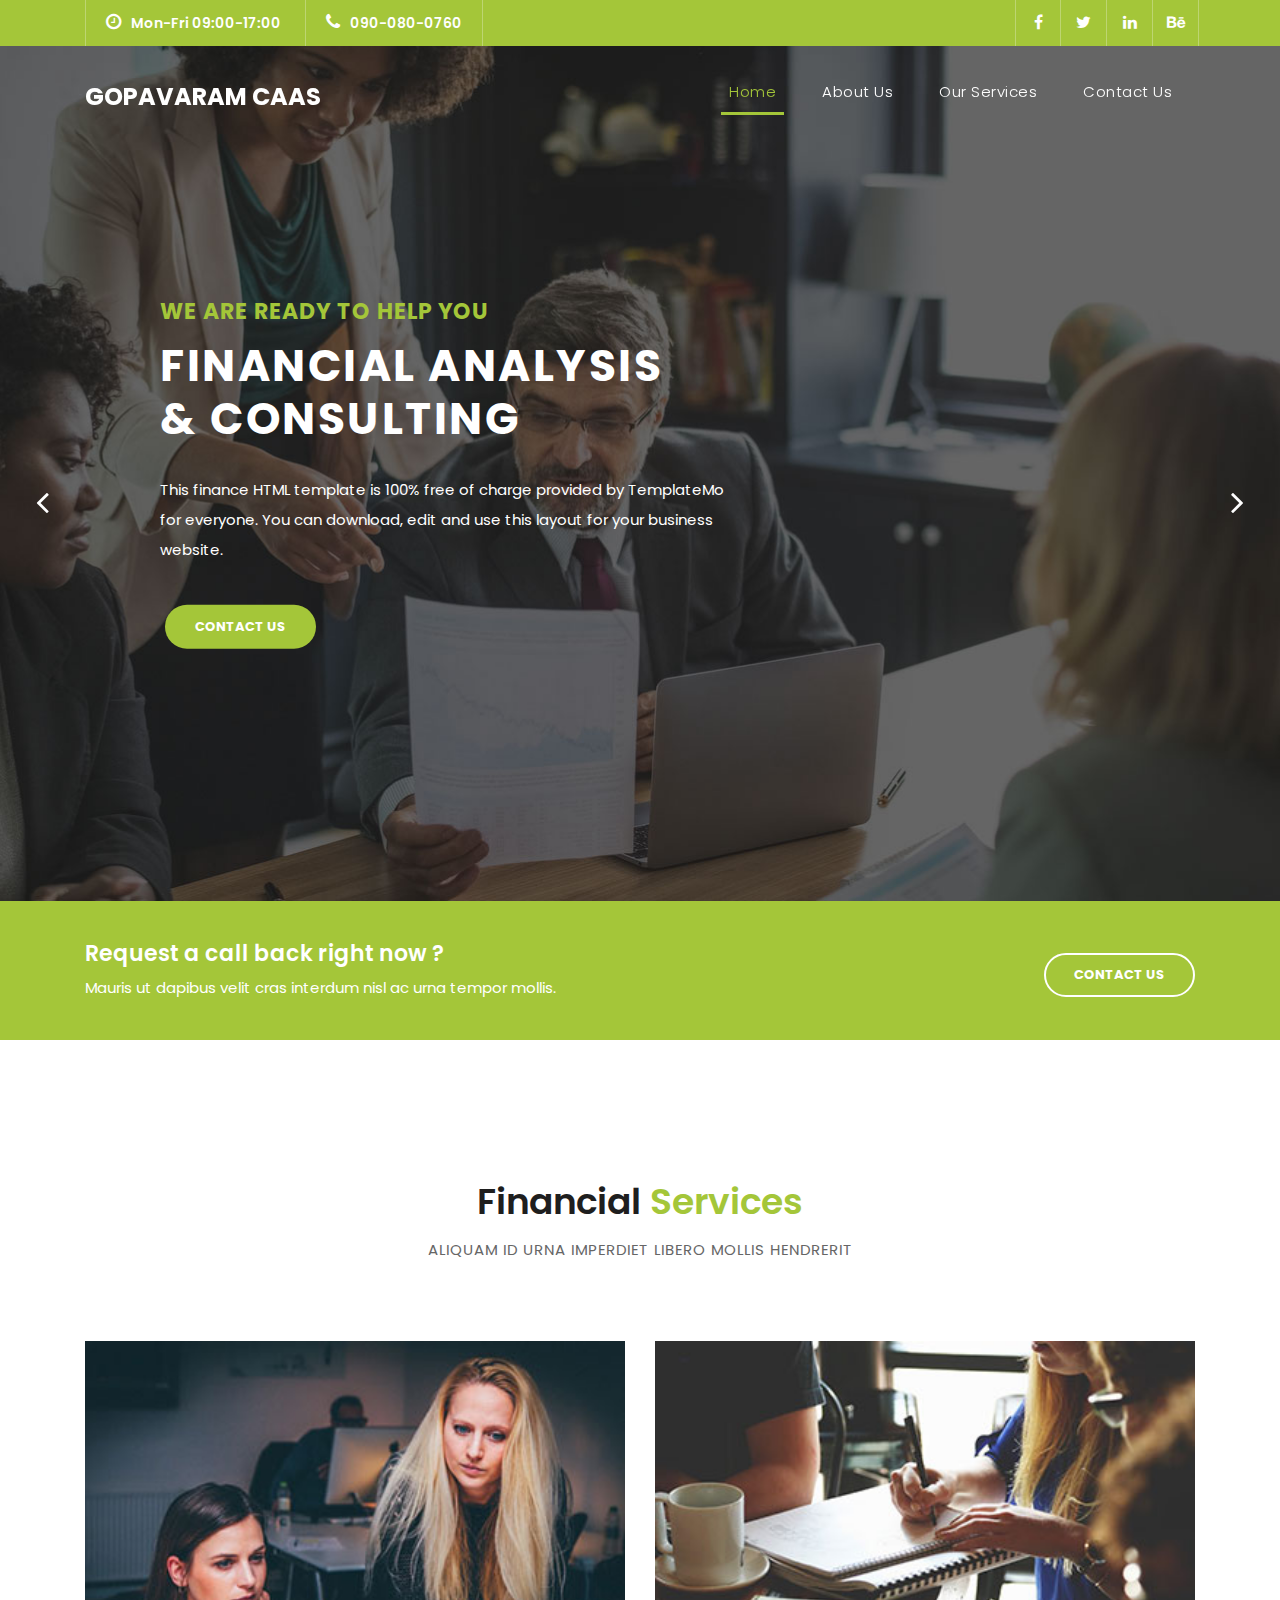
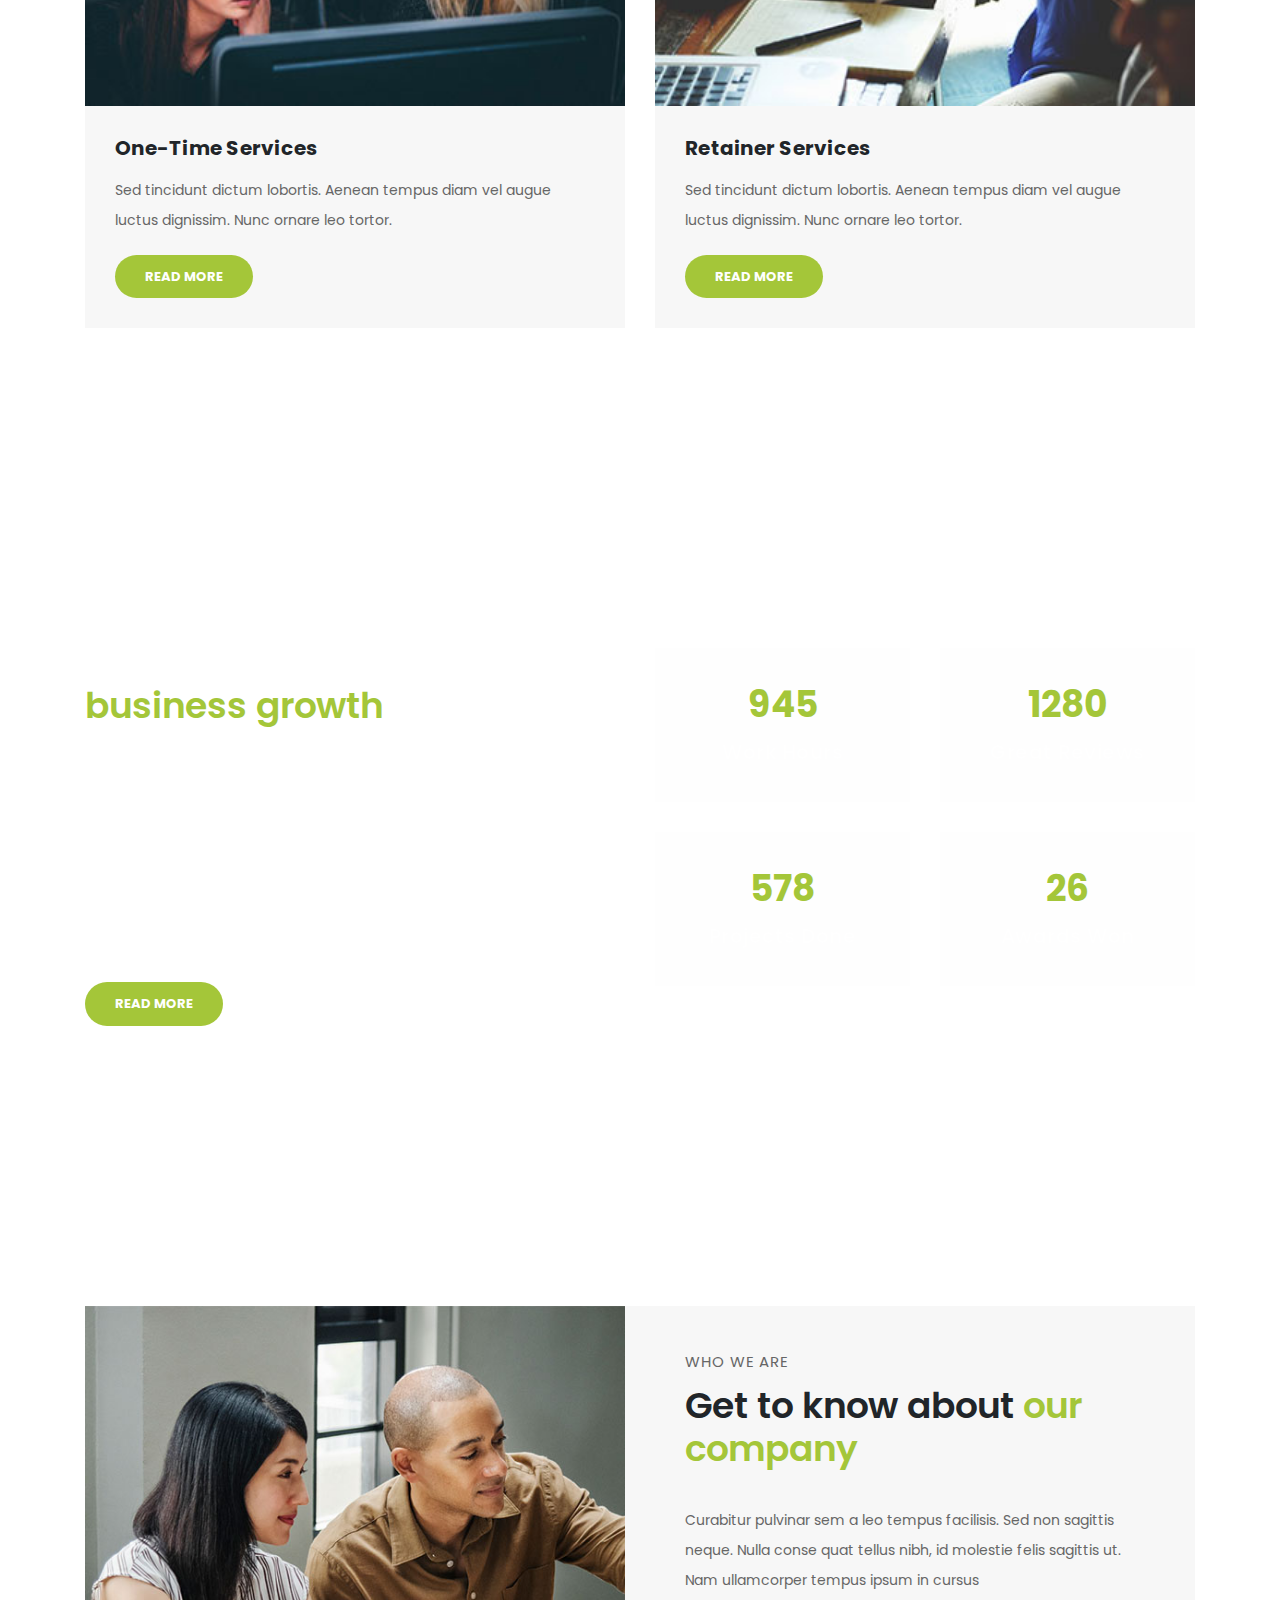
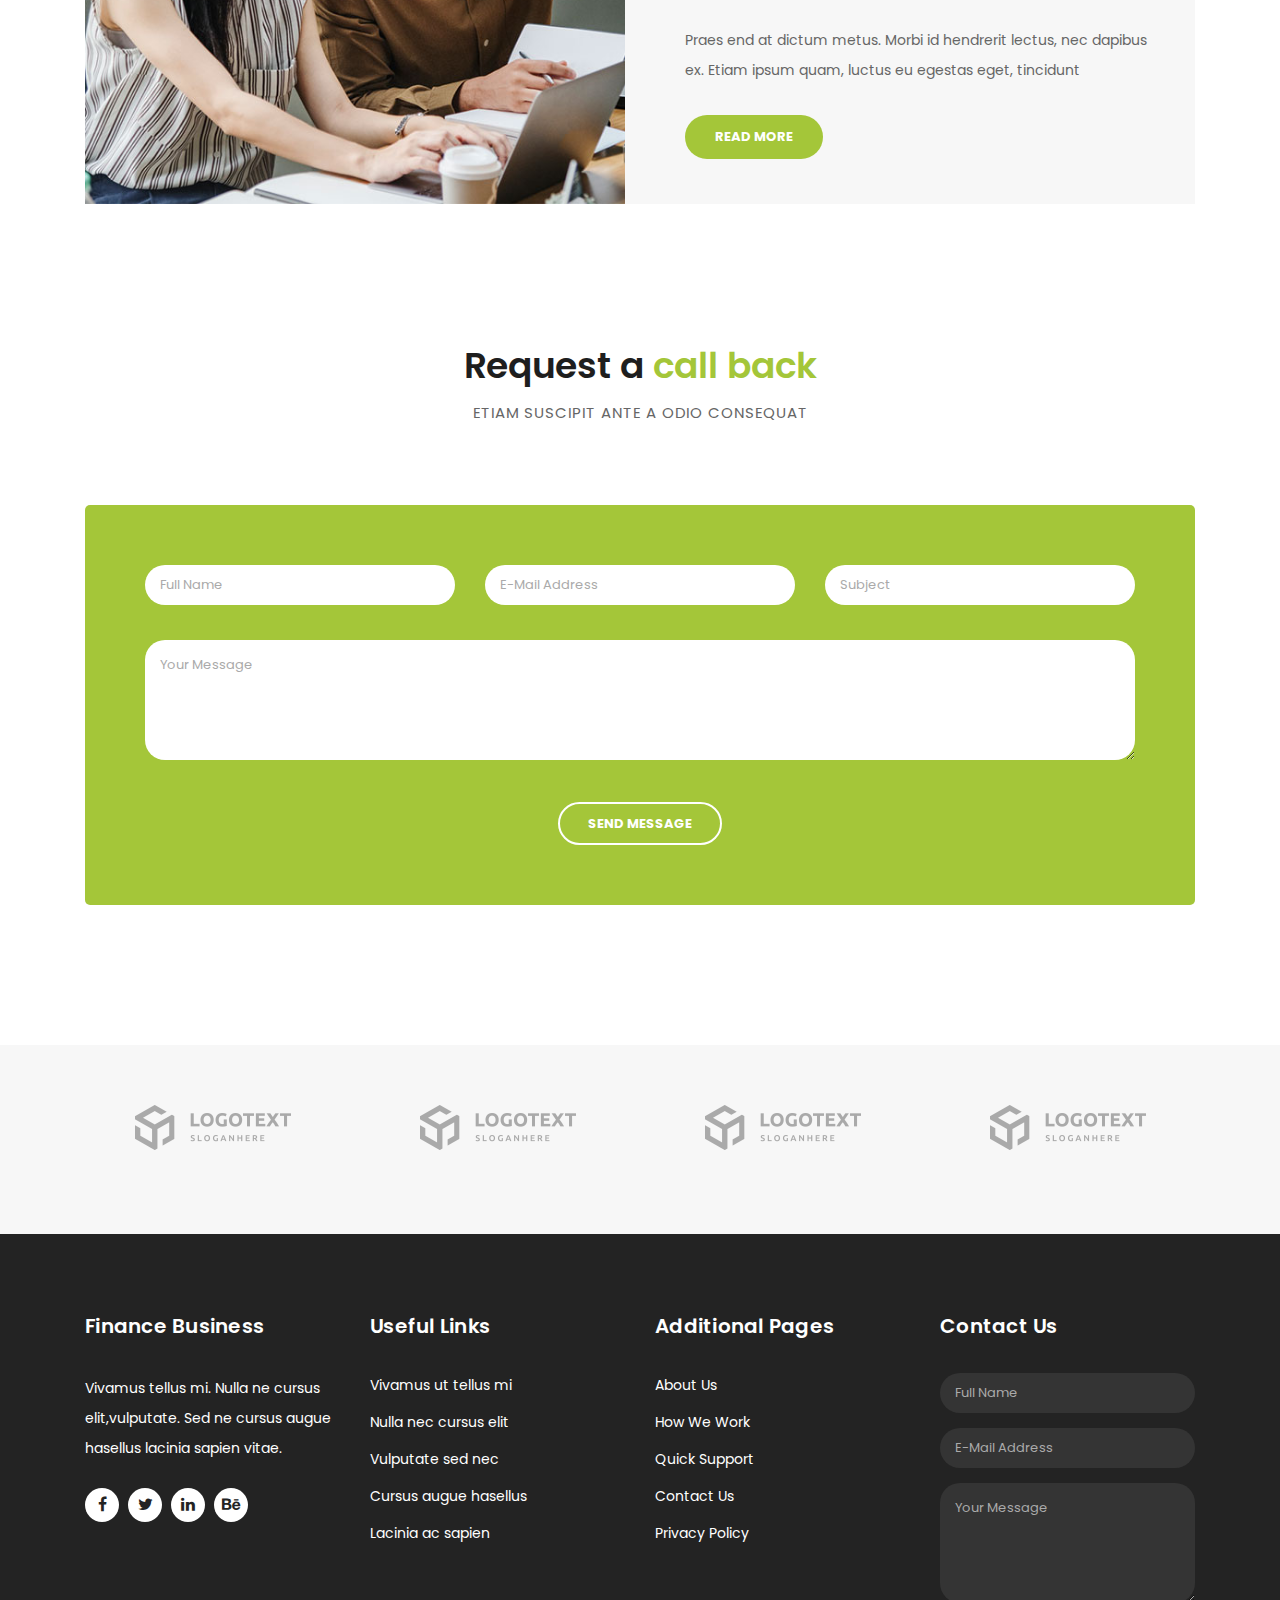
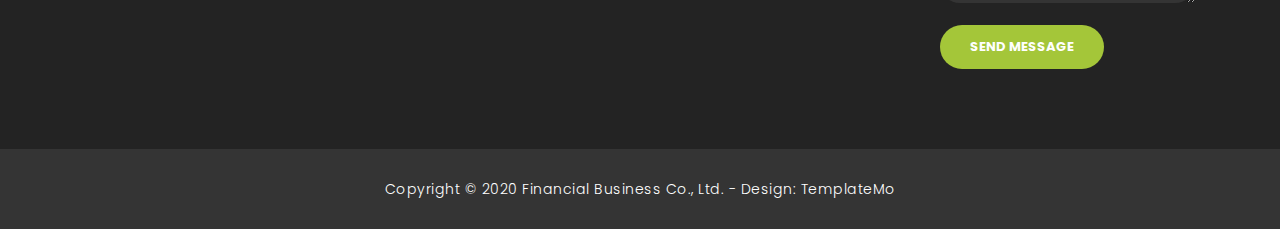
==== index.html @ c3dd3240 "Add files via upload" ====
<!DOCTYPE html>
<html lang="en">

  <head>

    <meta charset="utf-8">
    <meta name="viewport" content="width=device-width, initial-scale=1, shrink-to-fit=no">
    <meta name="description" content="">
    <meta name="author" content="TemplateMo">
    <link href="https://fonts.googleapis.com/css?family=Poppins:100,200,300,400,500,600,700,800,900&display=swap" rel="stylesheet">

    <title>Finance Business HTML5 Template</title>

    <!-- Bootstrap core CSS -->
    <link href="vendor/bootstrap/css/bootstrap.min.css" rel="stylesheet">

    <!-- Additional CSS Files -->
    <link rel="stylesheet" href="./assets/css/fontawesome.css">
    <link rel="stylesheet" href="./assets/css/templatemo-finance-business.css">
    <link rel="stylesheet" href="./assets/css/owl.css">
<!--

Finance Business TemplateMo

https://templatemo.com/tm-545-finance-business

-->
  </head>

  <body>

    <!-- ***** Preloader Start ***** -->
    <div id="preloader">
        <div class="jumper">
            <div></div>
            <div></div>
            <div></div>
        </div>
    </div>  
    <!-- ***** Preloader End ***** -->

    <!-- Header -->
    <div class="sub-header">
      <div class="container">
        <div class="row">
          <div class="col-md-8 col-xs-12">
            <ul class="left-info">
              <li><a href="#"><i class="fa fa-clock-o"></i>Mon-Fri 09:00-17:00</a></li>
              <li><a href="#"><i class="fa fa-phone"></i>090-080-0760</a></li>
            </ul>
          </div>
          <div class="col-md-4">
            <ul class="right-icons">
              <li><a href="#"><i class="fa fa-facebook"></i></a></li>
              <li><a href="#"><i class="fa fa-twitter"></i></a></li>
              <li><a href="#"><i class="fa fa-linkedin"></i></a></li>
              <li><a href="#"><i class="fa fa-behance"></i></a></li>
            </ul>
          </div>
        </div>
      </div>
    </div>

    <header class="">
      <nav class="navbar navbar-expand-lg">
        <div class="container">
          <a class="navbar-brand" href="index.html"><h2>GOPAVARAM CAAS</h2></a>
          <button class="navbar-toggler" type="button" data-toggle="collapse" data-target="#navbarResponsive" aria-controls="navbarResponsive" aria-expanded="false" aria-label="Toggle navigation">
            <span class="navbar-toggler-icon"></span>
          </button>
          <div class="collapse navbar-collapse" id="navbarResponsive">
            <ul class="navbar-nav ml-auto">
              <li class="nav-item active">
                <a class="nav-link" href="index.html">Home
                  <span class="sr-only">(current)</span>
                </a>
              </li>
              <li class="nav-item">
                <a class="nav-link" href="about.html">About Us</a>
              </li>
              <li class="nav-item">
                <a class="nav-link" href="services.html">Our Services</a>
              </li>
              <li class="nav-item">
                <a class="nav-link" href="contact.html">Contact Us</a>
              </li>
            </ul>
          </div>
        </div>
      </nav>
    </header>

    <!-- Page Content -->
    <!-- Banner Starts Here -->
    <div class="main-banner header-text" id="top">
        <div class="Modern-Slider">
          <!-- Item -->
          <div class="item item-1">
            <div class="img-fill">
                <div class="text-content">
                  <h6>we are ready to help you</h6>
                  <h4>Financial Analysis<br>&amp; Consulting</h4>
                  <p>This finance HTML template is 100% free of charge provided by TemplateMo for everyone. You can download, edit and use this layout for your business website.</p>
                  <a href="contact.html" class="filled-button">contact us</a>
                </div>
            </div>
          </div>
          <!-- // Item -->
          <!-- Item -->
          <div class="item item-2">
            <div class="img-fill">
                <div class="text-content">
                  <h6>we are here to support you</h6>
                  <h4>Accounting<br>&amp; Management</h4>
                  <p>You are allowed to use this template for your company websites. You are NOT allowed to re-distribute this template ZIP file on any template download website. Please contact TemplateMo for more detail.</p>
                  <a href="services.html" class="filled-button">our services</a>
                </div>
            </div>
          </div>
          <!-- // Item -->
          <!-- Item -->
          <div class="item item-3">
            <div class="img-fill">
                <div class="text-content">
                  <h6>we have a solid background</h6>
                  <h4>Market Analysis<br>&amp; Statistics</h4>
                  <p>Vivamus ut tellus mi. Nulla nec cursus elit, id vulputate mi. Sed nec cursus augue. Phasellus lacinia ac sapien vitae dapibus. Mauris ut dapibus velit cras interdum nisl ac urna tempor mollis.</p>
                  <a href="about.html" class="filled-button">learn more</a>
                </div>
            </div>
          </div>
          <!-- // Item -->
        </div>
    </div>
    <!-- Banner Ends Here -->

    <div class="request-form">
      <div class="container">
        <div class="row">
          <div class="col-md-8">
            <h4>Request a call back right now ?</h4>
            <span>Mauris ut dapibus velit cras interdum nisl ac urna tempor mollis.</span>
          </div>
          <div class="col-md-4">
            <a href="contact.html" class="border-button">Contact Us</a>
          </div>
        </div>
      </div>
    </div>

    <div class="services">
      <div class="container">
        <div class="row">
          <div class="col-md-12">
            <div class="section-heading">
              <h2>Financial <em>Services</em></h2>
              <span>Aliquam id urna imperdiet libero mollis hendrerit</span>
            </div>
          </div>
          <div class="col-md-6">
            <div class="service-item">
              <img src="./assets/images/service_01.jpg" alt="">
              <div class="down-content">
                <h4>One-Time 
                  Services
                  </h4>
                <p>Sed tincidunt dictum lobortis. Aenean tempus diam vel augue luctus dignissim. Nunc ornare leo tortor.</p>
                <a href="" class="filled-button">Read More</a>
              </div>
            </div>
          </div>
          <div class="col-md-6">
            <div class="service-item">
              <img src="./assets/images/service_02.jpg" alt="">
              <div class="down-content">
                <h4>Retainer Services</h4>
                <p>Sed tincidunt dictum lobortis. Aenean tempus diam vel augue luctus dignissim. Nunc ornare leo tortor.</p>
                <a href="" class="filled-button">Read More</a>
              </div>
            </div>
          </div>
          <!-- <div class="col-md-4">
            <div class="service-item">
              <img src="assets/images/service_03.jpg" alt="">
              <div class="down-content">
                <h4>Historical Data</h4>
                <p>Sed tincidunt dictum lobortis. Aenean tempus diam vel augue luctus dignissim. Nunc ornare leo tortor.</p>
                <a href="" class="filled-button">Read More</a>
              </div>
            </div>
          </div> -->
        </div>
      </div>
    </div>

    <div class="fun-facts">
      <div class="container">
        <div class="row">
          <div class="col-md-6">
            <div class="left-content">
              <span>Lorem ipsum dolor sit amet</span>
              <h2>Our solutions for your <em>business growth</em></h2>
              <p>Pellentesque ultrices at turpis in vestibulum. Aenean pretium elit nec congue elementum. Nulla luctus laoreet porta. Maecenas at nisi tempus, porta metus vitae, faucibus augue. 
              <br><br>Fusce et venenatis ex. Quisque varius, velit quis dictum sagittis, odio velit molestie nunc, ut posuere ante tortor ut neque.</p>
              <a href="" class="filled-button">Read More</a>
            </div>
          </div>
          <div class="col-md-6 align-self-center">
            <div class="row">
              <div class="col-md-6">
                <div class="count-area-content">
                  <div class="count-digit">945</div>
                  <div class="count-title">Work Hours</div>
                </div>
              </div>
              <div class="col-md-6">
                <div class="count-area-content">
                  <div class="count-digit">1280</div>
                  <div class="count-title">Great Reviews</div>
                </div>
              </div>
              <div class="col-md-6">
                <div class="count-area-content">
                  <div class="count-digit">578</div>
                  <div class="count-title">Projects Done</div>
                </div>
              </div>
              <div class="col-md-6">
                <div class="count-area-content">
                  <div class="count-digit">26</div>
                  <div class="count-title">Awards Won</div>
                </div>
              </div>
            </div>
          </div>
        </div>
      </div>
    </div>

    <div class="more-info">
      <div class="container">
        <div class="row">
          <div class="col-md-12">
            <div class="more-info-content">
              <div class="row">
                <div class="col-md-6">
                  <div class="left-image">
                    <img src="./assets/images/more-info.jpg" alt="">
                  </div>
                </div>
                <div class="col-md-6 align-self-center">
                  <div class="right-content">
                    <span>Who we are</span>
                    <h2>Get to know about <em>our company</em></h2>
                    <p>Curabitur pulvinar sem a leo tempus facilisis. Sed non sagittis neque. Nulla conse quat tellus nibh, id molestie felis sagittis ut. Nam ullamcorper tempus ipsum in cursus<br><br>Praes end at dictum metus. Morbi id hendrerit lectus, nec dapibus ex. Etiam ipsum quam, luctus eu egestas eget, tincidunt</p>
                    <a href="#" class="filled-button">Read More</a>
                  </div>
                </div>
              </div>
            </div>
          </div>
        </div>
      </div>
    </div>

    <!-- <div class="testimonials">
      <div class="container">
        <div class="row">
          <div class="col-md-12">
            <div class="section-heading">
              <h2>What they say <em>about us</em></h2>
              <span>testimonials from our greatest clients</span>
            </div>
          </div>
          <div class="col-md-12">
            <div class="owl-testimonials owl-carousel">
              
              <div class="testimonial-item">
                <div class="inner-content">
                  <h4>George Walker</h4>
                  <span>Chief Financial Analyst</span>
                  <p>"Nulla ullamcorper, ipsum vel condimentum congue, mi odio vehicula tellus, sit amet malesuada justo sem sit amet quam. Pellentesque in sagittis lacus."</p>
                </div>
                <img src="http://placehold.it/60x60" alt="">
              </div>
              
              <div class="testimonial-item">
                <div class="inner-content">
                  <h4>John Smith</h4>
                  <span>Market Specialist</span>
                  <p>"In eget leo ante. Sed nibh leo, laoreet accumsan euismod quis, scelerisque a nunc. Mauris accumsan, arcu id ornare malesuada, est nulla luctus nisi."</p>
                </div>
                <img src="http://placehold.it/60x60" alt="">
              </div>
              
              <div class="testimonial-item">
                <div class="inner-content">
                  <h4>David Wood</h4>
                  <span>Chief Accountant</span>
                  <p>"Ut ultricies maximus turpis, in sollicitudin ligula posuere vel. Donec finibus maximus neque, vitae egestas quam imperdiet nec. Proin nec mauris eu tortor consectetur tristique."</p>
                </div>
                <img src="http://placehold.it/60x60" alt="">
              </div>
              
              <div class="testimonial-item">
                <div class="inner-content">
                  <h4>Andrew Boom</h4>
                  <span>Marketing Head</span>
                  <p>"Curabitur sollicitudin, tortor at suscipit volutpat, nisi arcu aliquet dui, vitae semper sem turpis quis libero. Quisque vulputate lacinia nisl ac lobortis."</p>
                </div>
                <img src="http://placehold.it/60x60" alt="">
              </div>
              
            </div>
          </div>
        </div>
      </div>
    </div> -->

    <div class="callback-form">
      <div class="container">
        <div class="row">
          <div class="col-md-12">
            <div class="section-heading">
              <h2>Request a <em>call back</em></h2>
              <span>Etiam suscipit ante a odio consequat</span>
            </div>
          </div>
          <div class="col-md-12">
            <div class="contact-form">
              <form id="contact" action="" method="post">
                <div class="row">
                  <div class="col-lg-4 col-md-12 col-sm-12">
                    <fieldset>
                      <input name="name" type="text" class="form-control" id="name" placeholder="Full Name" required="">
                    </fieldset>
                  </div>
                  <div class="col-lg-4 col-md-12 col-sm-12">
                    <fieldset>
                      <input name="email" type="text" class="form-control" id="email" pattern="[^ @]*@[^ @]*" placeholder="E-Mail Address" required="">
                    </fieldset>
                  </div>
                  <div class="col-lg-4 col-md-12 col-sm-12">
                    <fieldset>
                      <input name="subject" type="text" class="form-control" id="subject" placeholder="Subject" required="">
                    </fieldset>
                  </div>
                  <div class="col-lg-12">
                    <fieldset>
                      <textarea name="message" rows="6" class="form-control" id="message" placeholder="Your Message" required=""></textarea>
                    </fieldset>
                  </div>
                  <div class="col-lg-12">
                    <fieldset>
                      <button type="submit" id="form-submit" class="border-button">Send Message</button>
                    </fieldset>
                  </div>
                </div>
              </form>
            </div>
          </div>
        </div>
      </div>
    </div>

    <div class="partners">
      <div class="container">
        <div class="row">
          <div class="col-md-12">
            <div class="owl-partners owl-carousel">
            
              <div class="partner-item">
                <img src="./assets/images/client-01.png" title="1" alt="1">
              </div>
              
              <div class="partner-item">
                <img src="./assets/images/client-01.png" title="2" alt="2">
              </div>
              
              <div class="partner-item">
                <img src="./assets/images/client-01.png" title="3" alt="3">
              </div>
              
              <div class="partner-item">
                <img src="./assets/images/client-01.png" title="4" alt="4">
              </div>
              
              <div class="partner-item">
                <img src="./assets/images/client-01.png" title="5" alt="5">
              </div>
              
            </div>
          </div>
        </div>
      </div>
    </div>


    <!-- Footer Starts Here -->
    <footer>
      <div class="container">
        <div class="row">
          <div class="col-md-3 footer-item">
            <h4>Finance Business</h4>
            <p>Vivamus tellus mi. Nulla ne cursus elit,vulputate. Sed ne cursus augue hasellus lacinia sapien vitae.</p>
            <ul class="social-icons">
              <li><a rel="nofollow" href="https://fb.com/templatemo" target="_blank"><i class="fa fa-facebook"></i></a></li>
              <li><a href="#"><i class="fa fa-twitter"></i></a></li>
              <li><a href="#"><i class="fa fa-linkedin"></i></a></li>
              <li><a href="#"><i class="fa fa-behance"></i></a></li>
            </ul>
          </div>
          <div class="col-md-3 footer-item">
            <h4>Useful Links</h4>
            <ul class="menu-list">
              <li><a href="#">Vivamus ut tellus mi</a></li>
              <li><a href="#">Nulla nec cursus elit</a></li>
              <li><a href="#">Vulputate sed nec</a></li>
              <li><a href="#">Cursus augue hasellus</a></li>
              <li><a href="#">Lacinia ac sapien</a></li>
            </ul>
          </div>
          <div class="col-md-3 footer-item">
            <h4>Additional Pages</h4>
            <ul class="menu-list">
              <li><a href="#">About Us</a></li>
              <li><a href="#">How We Work</a></li>
              <li><a href="#">Quick Support</a></li>
              <li><a href="#">Contact Us</a></li>
              <li><a href="#">Privacy Policy</a></li>
            </ul>
          </div>
          <div class="col-md-3 footer-item last-item">
            <h4>Contact Us</h4>
            <div class="contact-form">
              <form id="contact footer-contact" action="" method="post">
                <div class="row">
                  <div class="col-lg-12 col-md-12 col-sm-12">
                    <fieldset>
                      <input name="name" type="text" class="form-control" id="name" placeholder="Full Name" required="">
                    </fieldset>
                  </div>
                  <div class="col-lg-12 col-md-12 col-sm-12">
                    <fieldset>
                      <input name="email" type="text" class="form-control" id="email" pattern="[^ @]*@[^ @]*" placeholder="E-Mail Address" required="">
                    </fieldset>
                  </div>
                  <div class="col-lg-12">
                    <fieldset>
                      <textarea name="message" rows="6" class="form-control" id="message" placeholder="Your Message" required=""></textarea>
                    </fieldset>
                  </div>
                  <div class="col-lg-12">
                    <fieldset>
                      <button type="submit" id="form-submit" class="filled-button">Send Message</button>
                    </fieldset>
                  </div>
                </div>
              </form>
            </div>
          </div>
        </div>
      </div>
    </footer>
    
    <div class="sub-footer">
      <div class="container">
        <div class="row">
          <div class="col-md-12">
            <p>Copyright &copy; 2020 Financial Business Co., Ltd.
            
            - Design: <a rel="nofollow noopener" href="https://templatemo.com" target="_blank">TemplateMo</a></p>
          </div>
        </div>
      </div>
    </div>

    <!-- Bootstrap core JavaScript -->
    <script src="./vendor/jquery/jquery.min.js"></script>
    <script src="./vendor/bootstrap/js/bootstrap.bundle.min.js"></script>

    <!-- Additional Scripts -->
    <script src="./assets/js/custom.js"></script>
    <script src="./assets/js/owl.js"></script>
    <script src="./assets/js/slick.js"></script>
    <script src="./assets/js/accordions.js"></script>

    <script language = "text/Javascript"> 
      cleared[0] = cleared[1] = cleared[2] = 0; //set a cleared flag for each field
      function clearField(t){                   //declaring the array outside of the
      if(! cleared[t.id]){                      // function makes it static and global
          cleared[t.id] = 1;  // you could use true and false, but that's more typing
          t.value='';         // with more chance of typos
          t.style.color='#fff';
          }
      }
    </script>

  </body>
</html>
---- assets/css/templatemo-finance-business.css ----
/* 

TemplateMo - Finance Business

https://templatemo.com/tm-545-finance-business

*/

body {
  font-family: 'Poppins', sans-serif;
  overflow-x: hidden;
  text-rendering: optimizeLegibility;
  -webkit-font-smoothing: antialiased;
  -moz-osx-font-smoothing: grayscale;
}
p {
	margin-bottom: 0px;
	font-size: 14px;
	color: #666666;
	line-height: 30px;
}
a {
	text-decoration: none!important;
}
ul {
	padding: 0;
	margin: 0;
	list-style: none;
}

h1,h2,h3,h4,h5,h6 {
	margin: 0px;
}

a.filled-button {
	background-color: #a4c639;
	color: #fff;
	font-size: 13px;
	text-transform: uppercase;
	font-weight: 700;
	padding: 12px 30px;
	border-radius: 30px;
	display: inline-block;
	transition: all 0.3s;
}

a.filled-button:hover {
	background-color: #fff;
	color: #a4c639;
}

a.border-button {
	background-color: transparent;
	color: #fff;
	border: 2px solid #fff;
	font-size: 13px;
	text-transform: uppercase;
	font-weight: 700;
	padding: 10px 28px;
	border-radius: 30px;
	display: inline-block;
	transition: all 0.3s;
}

a.border-button:hover {
	background-color: #fff;
	color: #a4c639;
}

.section-heading {
	text-align: center;
	margin-bottom: 80px;
}

.section-heading h2 {
	font-size: 36px;
	font-weight: 600;
	color: #1e1e1e;
}

.section-heading em {
	font-style: normal;
	color: #a4c639;
}

.section-heading span {
	display: block;
	margin-top: 15px;
	text-transform: uppercase;
	font-size: 15px;
	color: #666;
	letter-spacing: 1px;
}

#preloader {
  overflow: hidden;
  background: #a4c639;
  left: 0;
  right: 0;
  top: 0;
  bottom: 0;
  position: fixed;
  z-index: 9999999;
  color: #fff;
}

#preloader .jumper {
  left: 0;
  top: 0;
  right: 0;
  bottom: 0;
  display: block;
  position: absolute;
  margin: auto;
  width: 50px;
  height: 50px;
}

#preloader .jumper > div {
  background-color: #fff;
  width: 10px;
  height: 10px;
  border-radius: 100%;
  -webkit-animation-fill-mode: both;
  animation-fill-mode: both;
  position: absolute;
  opacity: 0;
  width: 50px;
  height: 50px;
  -webkit-animation: jumper 1s 0s linear infinite;
  animation: jumper 1s 0s linear infinite;
}

#preloader .jumper > div:nth-child(2) {
  -webkit-animation-delay: 0.33333s;
  animation-delay: 0.33333s;
}

#preloader .jumper > div:nth-child(3) {
  -webkit-animation-delay: 0.66666s;
  animation-delay: 0.66666s;
}

@-webkit-keyframes jumper {
  0% {
    opacity: 0;
    -webkit-transform: scale(0);
    transform: scale(0);
  }
  5% {
    opacity: 1;
  }
  100% {
    -webkit-transform: scale(1);
    transform: scale(1);
    opacity: 0;
  }
}

@keyframes jumper {
  0% {
    opacity: 0;
    -webkit-transform: scale(0);
    transform: scale(0);
  }
  5% {
    opacity: 1;
  }
  100% {
    opacity: 0;
  }
}

/* Sub Header Style */

.sub-header {
	background-color: #a4c639;
	height: 46px;
	line-height: 46px;
}

.sub-header ul li {
	display: inline-block;
}

.sub-header ul.left-info li {
	border-left: 1px solid rgba(250,250,250,0.3);
	padding: 0px 20px;
}

.sub-header ul.left-info li:last-child {
	border-right: 1px solid rgba(250,250,250,0.3);
}

.sub-header ul.left-info li i {
	margin-right: 10px;
	font-size: 18px;
}

.sub-header ul.left-info li a {
	color: #fff;
	font-size: 14px;
	font-weight: 600;
}

.sub-header ul.right-icons {
	float: right;
}

.sub-header ul.right-icons li {
	margin-right: -4px;
	width: 46px;
	display: inline-block;
	text-align: center;
	border-right: 1px solid rgba(250,250,250,0.3);
}

.sub-header ul.right-icons li:first-child {
	border-left: 1px solid rgba(250,250,250,0.3);
}

.sub-header ul.right-icons li a {
	color: #fff;
	transition: all 0.3s;
}

.sub-header ul.right-icons li a:hover {
	opacity: 0.75;
}



/* Header Style */
header {
	position: absolute;
	z-index: 99999;
	width: 100%;
	background-color: transparent!important;
	height: 80px;
	-webkit-transition: all 0.3s ease-in-out 0s;
    -moz-transition: all 0.3s ease-in-out 0s;
    -o-transition: all 0.3s ease-in-out 0s;
    transition: all 0.3s ease-in-out 0s;
}
header .navbar {
	padding: 20px 0px;
}
.background-header .navbar {
	padding: 10px 0px;
}
.background-header {
	top: 0;
	position: fixed;
	background-color: #fff!important;
	box-shadow: 0px 1px 10px rgba(0,0,0,0.1);
}
.background-header .navbar-brand h2 {
	color: #a4c639!important;
}
.background-header .navbar-nav a.nav-link {
	color: #1e1e1e!important;
}
.background-header .navbar-nav .nav-link:hover,
.background-header .navbar-nav .active>.nav-link,
.background-header .navbar-nav .nav-link.active,
.background-header .navbar-nav .nav-link.show,
.background-header .navbar-nav .show>.nav-link {
	color: #a4c639!important;
}
.navbar .navbar-brand {
	float: 	left;
	margin-top: 12px;
	outline: none;
}
.navbar .navbar-brand h2 {
	color: #fff;
	text-transform: uppercase;
	font-size: 24px;
	font-weight: 700;
	-webkit-transition: all .3s ease 0s;
    -moz-transition: all .3s ease 0s;
    -o-transition: all .3s ease 0s;
    transition: all .3s ease 0s;
}
.navbar .navbar-brand h2 em {
	font-style: normal;
	font-size: 16px;
}
#navbarResponsive {
	z-index: 999;
}
.navbar-collapse {
	text-align: center;
}
.navbar .navbar-nav .nav-item {
	margin: 0px 15px;
}
.navbar .navbar-nav a.nav-link {
	text-transform: capitalize;
	font-size: 15px;
	font-weight: 300;
	letter-spacing: 0.5px;
	color: #fff;
	transition: all 0.5s;
	margin-top: 5px;
}
.navbar .navbar-nav .nav-link:hover,
.navbar .navbar-nav .active>.nav-link,
.navbar .navbar-nav .nav-link.active,
.navbar .navbar-nav .nav-link.show,
.navbar .navbar-nav .show>.nav-link {
	color: #a4c639;
	border-bottom: 3px solid #a4c639;
}
.navbar .navbar-toggler-icon {
	background-image: none;
}
.navbar .navbar-toggler {
	border-color: #fff;
	background-color: #fff;	
	height: 36px;
	outline: none;
	border-radius: 0px;
	position: absolute;
	right: 30px;
	top: 20px;
}
.navbar .navbar-toggler-icon:after {
	content: '\f0c9';
	color: #a4c639;
	font-size: 18px;
	line-height: 26px;
	font-family: 'FontAwesome';
}



/* Banner Style */

.img-fill{
  width: 100%;
  display: block;
  overflow: hidden;
  position: relative;
  text-align: center
}

.img-fill img {
  min-height: 100%;
  min-width: 100%;
  position: relative;
  display: inline-block;
  max-width: none;
}

*,
*:before,
*:after {
  -webkit-box-sizing: border-box;
  box-sizing: border-box;
  -webkit-font-smoothing: antialiased;
  -moz-osx-font-smoothing: grayscale;
}

.Grid1k {
  padding: 0 15px;
  max-width: 1200px;
  margin: auto;
}

.blocks-box,
.slick-slider {
  margin: 0;
  padding: 0!important;
}

.slick-slide {
  float: left;
  padding: 0;
}

.Modern-Slider .item .img-fill {
	background-size: cover;
	background-position: center center;
	background-repeat: no-repeat;
	height:95vh;
}

.Modern-Slider .item-1 .img-fill {
	background-image: url(../images/slide_01.jpg);
}

.Modern-Slider .item-2 .img-fill {
	background-image: url(../images/slide_02.jpg);
}

.Modern-Slider .item-3 .img-fill {
	background-image: url(../images/slide_03.jpg);
}

.Modern-Slider .NextArrow{
  position:absolute;
  top:50%;
  right:30px;
  border:0 none;
  background-color: transparent;
  text-align:center;
  font-size: 36px;
  font-family: 'FontAwesome';
  color:#FFF;
  z-index:5;
  outline: none;
  cursor: pointer;
}

.Modern-Slider .NextArrow:before{
  content:'\f105';
}

.Modern-Slider .PrevArrow {
  position:absolute;
  top:50%;
  left:30px;
  border:0 none;
  background-color: transparent;
  text-align:center;
  font-size: 36px;
  font-family: 'FontAwesome';
  color:#FFF;
  z-index:5;
  outline: none;
  cursor: pointer;
}

.Modern-Slider .PrevArrow:before{
  content:'\f104';
}

ul.slick-dots {
  display: none!important;
}
article li{
	margin:2% auto;
}
.ool li{
	list-style:disc;
}
.Modern-Slider .text-content {
	text-align: left;
  	width: 75%;
  	position: absolute;
  	top: 50%;
  	left: 50%;
  	transform: translate(-50%, -50%);
}

.Modern-Slider .item h6 {
  margin-bottom: 15px;
  font-size: 22px;
  text-transform: uppercase;
  font-weight: 700;
  letter-spacing: 1px;
  color:#a4c639;
  animation:fadeOutRight 1s both;
}

.Modern-Slider .item h4 {
  margin-bottom: 30px;
  text-transform: uppercase;
  font-size: 44px;
  font-weight: 700;
  letter-spacing: 2.5px;
  color:#FFF;
  overflow:hidden;
  animation:fadeOutLeft 1s both;
}

.Modern-Slider .item p {
	max-width: 570px;
	color: #fff;
	font-size: 15px;
	font-weight: 400;
	line-height: 30px;
	margin-bottom: 40px;
}

.Modern-Slider .item a {
  margin: 0 5px;
}

.Modern-Slider .item.slick-active h6{
  animation:fadeInDown 1s both 1s;
}

.Modern-Slider .item.slick-active h4{
  animation:fadeInLeft 1s both 1.5s;
}

.Modern-Slider .item.slick-active{
  animation:Slick-FastSwipeIn 1s both;
}

.Modern-Slider .buttons {
  position: relative;
}

.Modern-Slider {background:#000;}


/* ==== Slick Slider Css Ruls === */
.slick-slider{position:relative;display:block;-webkit-user-select:none;-moz-user-select:none;-ms-user-select:none;user-select:none;-webkit-touch-callout:none;-khtml-user-select:none;-ms-touch-action:pan-y;touch-action:pan-y;-webkit-tap-highlight-color:transparent}
.slick-list{position:relative;display:block;overflow:hidden;margin:0;padding:0}
.slick-list:focus{outline:none}.slick-list.dragging{cursor:hand}
.slick-slider .slick-track,.slick-slider .slick-list{-webkit-transform:translate3d(0,0,0);-ms-transform:translate3d(0,0,0);transform:translate3d(0,0,0)}
.slick-track{position:relative;top:0;left:0;display:block}
.slick-track:before,.slick-track:after{display:table;content:''}.slick-track:after{clear:both}
.slick-loading .slick-track{visibility:hidden}
.slick-slide{display:none;float:left /* If RTL Make This Right */ ;height:100%;min-height:1px}
.slick-slide.dragging img{pointer-events:none}
.slick-initialized .slick-slide{display:block}
.slick-loading .slick-slide{visibility:hidden}
.slick-vertical .slick-slide{display:block;height:auto;border:1px solid transparent}




/* Request Form */

.request-form {
	background-color: #a4c639;
	padding: 40px 0px;
	color: #fff;
}

.request-form h4 {
	font-size: 22px;
	font-weight: 600;
}

.request-form span {
	font-size: 15px;
	font-weight: 400;
	display: inline-block;
	margin-top: 10px;
}

.request-form a.border-button {
	margin-top: 12px;
	float: right;
}




/* Services */

.services {
	margin-top: 140px;
}

.service-item img {
	width: 100%;
	overflow: hidden;
}

.service-item .down-content {
	background-color: #f7f7f7;
	padding: 30px;
}

.service-item .down-content h4 {
	font-size: 20px;
	font-weight: 700;
	letter-spacing: 0.25px;
	margin-bottom: 15px;
}

.service-item .down-content p {
	margin-bottom: 20px;
}



/* Fun Facts */

.fun-facts {
	margin-top: 140px;
	background-image: url(../images/fun-facts-bg.jpg);
	background-position: center center;
	background-repeat: no-repeat;
	background-size: cover;
	background-attachment: fixed;
	padding: 140px 0px;
	color: #fff;
}

.fun-facts span {
	text-transform: uppercase;
	font-size: 15px;
	color: #fff;
	letter-spacing: 1px;
	margin-bottom: 10px;
	display: block;
}

.fun-facts h2 {
	font-size: 36px;
	font-weight: 600;
	margin-bottom: 35px;
}

.fun-facts em {
	font-style: normal;
	color: #a4c639;
}

.fun-facts p {
	color: #fff;
	margin-bottom: 40px;
}

.fun-facts .left-content {
	margin-right: 45px;
}

.count-area-content {
	text-align: center;
	background-color: rgba(250,250,250,0.1);
	padding: 25px 30px 35px 30px;
	margin: 15px 0px;
}

.count-digit {
    margin: 5px 0px;
    color: #a4c639;
    font-weight: 700;
    font-size: 36px;
}
.count-title {
    font-size: 20px;
    font-weight: 600;
    color: #fff;
    letter-spacing: 0.5px;
}



/* More Info */

.more-info {
	margin-top: 140px;
}

.more-info .left-image img {
	width: 100%;
	overflow: hidden;
}

.more-info .more-info-content {
	background-color: #f7f7f7;
}

.about-info .more-info-content {
	background-color: transparent;
}

.about-info .right-content {
	padding: 0px!important;
	margin-right: 30px;
}

.more-info .right-content {
	padding: 45px 45px 45px 30px;
}

.more-info .right-content span {
	text-transform: uppercase;
	font-size: 15px;
	color: #666;
	letter-spacing: 1px;
	margin-bottom: 10px;
	display: block;
}

.more-info .right-content h2 {
	font-size: 36px;
	font-weight: 600;
	margin-bottom: 35px;
}

.more-info .right-content em {
	font-style: normal;
	color: #a4c639;
}

.more-info .right-content p {
	margin-bottom: 30px;
}


/* Testimonials Style */

.about-testimonials {
	margin-top: 0px!important;
}

.testimonials {
	margin-top: 140px;
	background-color: #f7f7f7;
	padding: 140px 0px;
}
.testimonial-item .inner-content {
	text-align: center;
	background-color: #fff;	
	padding: 30px;
	border-radius: 5px;
}
.testimonial-item p {
	font-size: 14px;
	font-weight: 400;
}
.testimonial-item h4 {
	font-size: 19px;
	font-weight: 700;
	color: #1e1e1e;
	letter-spacing: 0.5px;
	margin-bottom: 0px;
}
.testimonial-item span {
	display: inline-block;
	margin-top: 8px;
	font-weight: 600;
	font-size: 14px;
	color: #a4c639;
}
.testimonial-item img {
	max-width: 60px;
	border-radius: 50%;
	margin: 25px auto 0px auto;
}




/* Call Back Style */

.callback-services {
	border-top: 1px solid #eee;
	padding-top: 140px;
}

.contact-us {
	background-color: #f7f7f7;
	padding: 140px 0px;
}

.contact-us .contact-form {
	background-color: transparent!important;
	padding: 0!important;
}

.callback-form {
	margin-top: 140px;
}

.callback-form .contact-form {
	background-color: #a4c639;
	padding: 60px;
	border-radius: 5px;
	text-align: center;
}

.callback-form .contact-form input {
	border-radius: 20px;
	height: 40px;
	line-height: 40px;
	display: inline-block;
	padding: 0px 15px;
	color: #6a6a6a;
	font-size: 13px;
	text-transform: none;
	box-shadow: none;
	border: none;
	margin-bottom: 35px;
}

.callback-form .contact-form input:focus {
	outline: none;
	box-shadow: none;
	border: none;
}

.callback-form .contact-form textarea {
	border-radius: 20px;
	height: 120px;
	max-height: 200px;
	min-height: 120px;
	display: inline-block;
	padding: 15px;
	color: #6a6a6a;
	font-size: 13px;
	text-transform: none;
	box-shadow: none;
	border: none;
	margin-bottom: 35px;
}

.callback-form .contact-form textarea:focus {
	outline: none;
	box-shadow: none;
	border: none;
}

.callback-form .contact-form ::-webkit-input-placeholder { /* Edge */
  color: #aaa;
}
.callback-form .contact-form :-ms-input-placeholder { /* Internet Explorer 10-11 */
  color: #aaa;
}
.callback-form .contact-form ::placeholder {
  color: #aaa;
}

.callback-form .contact-form button.border-button {
	background-color: transparent;
	color: #fff;
	border: 2px solid #fff;
	font-size: 13px;
	text-transform: uppercase;
	font-weight: 700;
	padding: 10px 28px;
	border-radius: 30px;
	display: inline-block;
	transition: all 0.3s;
	outline: none;
	box-shadow: none;
	text-shadow: none;
	cursor: pointer;
}

.callback-form .contact-form button.border-button:hover {
	background-color: #fff;
	color: #a4c639;
}

.contact-us .contact-form button.filled-button {
	background-color: #a4c639;
	color: #fff;
	border: none;
	font-size: 13px;
	text-transform: uppercase;
	font-weight: 700;
	padding: 12px 30px;
	border-radius: 30px;
	display: inline-block;
	transition: all 0.3s;
	outline: none;
	box-shadow: none;
	text-shadow: none;
	cursor: pointer;
}

.contact-us .contact-form button.filled-button:hover {
	background-color: #fff;
	color: #a4c639;
}



/* Partners Style */

.contact-partners {
	margin-top: -8px!important;
}

.partners {
	margin-top: 140px;
	background-color: #f7f7f7;
	padding: 60px 0px;
}

.partners .owl-item {
	text-align: center;
	cursor: pointer;
}

.partners .partner-item img {
	max-width: 156px;
	margin: auto;
}



/* Footer Style */

footer {
	background-color: #232323;
	padding: 80px 0px;
	color: #fff;
}

footer h4 {
	color: #fff;
	font-size: 20px;
	font-weight: 600;
	letter-spacing: 0.25px;
	margin-bottom: 35px;
}
footer p {
	color: #fff;
}

footer ul.social-icons {
	margin-top: 25px;
}

footer ul.social-icons li {
	display: inline-block;
	margin-right: 5px;
}

footer ul.social-icons li:last-child {
	margin-right: 0px;
}

footer ul.social-icons li a {
	width: 34px;
	height: 34px;
	display: inline-block;
	line-height: 34px;
	text-align: center;
	background-color: #fff;
	color: #232323;
	border-radius: 50%;
	transition: all 0.3s;
}

footer ul.social-icons li a:hover {
	background-color: #a4c639;
}

footer ul.menu-list li {
	margin-bottom: 13px;
}

footer ul.menu-list li:last-child {
	margin-bottom: 0px;
}

footer ul.menu-list li a {
	font-size: 14px;
	color: #fff;
	transition: all 0.3s;
}

footer ul.menu-list li a:hover {
	color: #a4c639;
}

footer .contact-form input {
	border-radius: 20px;
	height: 40px;
	line-height: 40px;
	display: inline-block;
	padding: 0px 15px;
	color: #aaa!important;
	background-color: #343434;
	font-size: 13px;
	text-transform: none;
	box-shadow: none;
	border: none;
	margin-bottom: 15px;
}

footer .contact-form input:focus {
	outline: none;
	box-shadow: none;
	border: none;
	background-color: #343434;
}

footer .contact-form textarea {
	border-radius: 20px;
	height: 120px;
	max-height: 200px;
	min-height: 120px;
	display: inline-block;
	padding: 15px;
	color: #aaa!important;
	background-color: #343434;
	font-size: 13px;
	text-transform: none;
	box-shadow: none;
	border: none;
	margin-bottom: 15px;
}

footer .contact-form textarea:focus {
	outline: none;
	box-shadow: none;
	border: none;
	background-color: #343434;
}

footer .contact-form ::-webkit-input-placeholder { /* Edge */
  color: #aaa;
}
footer .contact-form :-ms-input-placeholder { /* Internet Explorer 10-11 */
  color: #aaa;
}
footer .contact-form ::placeholder {
  color: #aaa;
}

footer .contact-form button.filled-button {
	background-color: transparent;
	color: #fff;
	background-color: #a4c639;
	border: none;
	font-size: 13px;
	text-transform: uppercase;
	font-weight: 700;
	padding: 12px 30px;
	border-radius: 30px;
	display: inline-block;
	transition: all 0.3s;
	outline: none;
	box-shadow: none;
	text-shadow: none;
	cursor: pointer;
}

footer .contact-form button.filled-button:hover {
	background-color: #fff;
	color: #a4c639;
}



/* Sub-footer Style */

.sub-footer {
	background-color: #343434;
	text-align: center;
	padding: 25px 0px;
}

.sub-footer p {
	color: #fff;
	font-weight: 300;
	letter-spacing: 0.5px;
}

.sub-footer a {
	color: #fff;
}


.page-heading {
	text-align: center;
	background-image: url(../images/page-heading-bg.jpg);
	background-position: center center;
	background-repeat: no-repeat;
	background-size: cover;
	padding: 230px 0px 150px 0px;
	color: #fff;
}

.page-heading h1 {
	text-transform: capitalize;
	font-size: 36px;
	font-weight: 700;
	letter-spacing: 2px;
	margin-bottom: 18px;
}

.page-heading span {
	font-size: 15px;
	text-transform: uppercase;
	letter-spacing: 1px;
	color: #fff;
	display: block;
}


/* team */

.team {
	background-color: #f7f7f7;
	margin-top: 140px;
	/* margin-bottom: -140px; */
	padding: 120px 0px;
}

.team-item img {
	width: 100%;
	overflow: hidden;
}

.team-item .down-content {
	background-color: #fff;
	padding: 30px;
}

.team-item .down-content h4 {
	font-size: 20px;
	font-weight: 700;
	letter-spacing: 0.25px;
	margin-bottom: 10px;
}

.team-item .down-content span {
	color: #a4c639;
	font-weight: 600;
	font-size: 14px;
	display: block;
	margin-bottom: 15px;
}

.team-item .down-content p {
	margin-bottom: 20px;
}


/* Single Service */

.single-services {
	margin-top: 140px;
}

#tabs ul {
  margin: 0;
  padding: 0;
}
#tabs ul li {
  margin-bottom: 10px;
  display: inline-block;
  width: 100%;
}
#tabs ul li:last-child {
  margin-bottom: 0px;
}
#tabs ul li a {
	text-transform: capitalize;
	width: 100%;
	padding: 30px 30px;
	display: inline-block;
	background-color: #a4c639;
  	font-size: 20px;
  	color: #121212;
  	letter-spacing: 0.5px;
  	font-weight: 700;
  	transition: all 0.3s;
}
#tabs ul li a i {
	float: right;
	margin-top: 5px;
}
#tabs ul .ui-tabs-active span {
  background: #faf5b2;
  border: #faf5b2;
  line-height: 90px;
  border-bottom: none;
}
#tabs ul .ui-tabs-active a {
  color: #fff;
}
#tabs ul .ui-tabs-active span {
  color: #1e1e1e;
}
.tabs-content {
	margin-left: 30px;
  text-align: left;
  display: inline-block;
  transition: all 0.3s;
}
.tabs-content img {
	max-width: 100%;
	overflow: hidden;
}
.tabs-content h4 {
	font-size: 20px;
	font-weight: 700;
	letter-spacing: 0.25px;
	margin-bottom: 15px;
	margin-top: 30px;
}
.tabs-content p {
  font-size: 14px;
  color: #7a7a7a;
  margin-bottom: 0px;
}



/* Contact Information */

.contact-information {
	margin-top: 140px;
}

.contact-information .contact-item {
	padding: 60px 30px;
	background-color: #f7f7f7;
	text-align: center;
}

.contact-information .contact-item i {
	color: #a4c639;
	font-size: 48px;
	margin-bottom: 40px;
}

.contact-information .contact-item h4 {
	font-size: 20px;
	font-weight: 700;
	letter-spacing: 0.25px;
	margin-bottom: 15px;
}

.contact-information .contact-item p {
	margin-bottom: 20px;
}

.contact-information .contact-item a {
	font-weight: 600;
	color: #a4c639;
	font-size: 15px;
}




/* Responsive Style */
@media (max-width: 768px) {
	.sub-header {
		display: none;
	}
	.Modern-Slider .item h6 {
	  margin-bottom: 15px;
	  font-size: 18px;
	}
	.Modern-Slider .item h4 {
	  margin-bottom: 25px;
	  font-size: 28px;
	  line-height: 36px;
	  letter-spacing: 1px;
	}
	.Modern-Slider .item p {
		max-width: 570px;
		line-height: 25px;
		margin-bottom: 30px;
	}
	.Modern-Slider .NextArrow{
	  right:5px;
	}
	.Modern-Slider .PrevArrow {
	  left:5px;
	}
	.request-form {
		text-align: center;
	}
	.request-form a.border-button {
		float: none;
		margin-top: 30px;
	}
	.services .service-item {
		margin-bottom: 30px;
	}
	.fun-facts .left-content {
		margin-right: 0px;
		margin-bottom: 30px;
	}
	.more-info .right-content  {
		padding: 30px;
	}
	footer {
		padding: 80px 0px 20px 0px;
	}
	footer .footer-item {
		border-bottom: 1px solid #343434;
		margin-bottom: 30px;
		padding-bottom: 30px;
	}
	footer .last-item {
		border-bottom: none;
	}
	.about-info .right-content {
		margin-right: 0px;
		margin-bottom: 30px;
	}
	.team .team-item {
		margin-bottom: 30px;
	}
	.tabs-content {
		margin-left: 0px;
		margin-top: 30px;
	}
	.contact-item {
		margin-bottom: 30px;
	}
}

@media (max-width: 992px) {
	.navbar .navbar-brand {
		position: absolute;
		left: 30px;
		top: 10px;
	}
	.navbar .navbar-brand {
		width: auto;
	}
	.navbar:after {
		display: none;
	}
	#navbarResponsive {
	    z-index: 99999;
	    position: absolute;
	    top: 80px;
	    left: 0;
	    width: 100%;
	    text-align: center;
	    background-color: #fff;
	    box-shadow: 0px 10px 10px rgba(0,0,0,0.1);
	}
	.navbar .navbar-nav .nav-item {
		border-bottom: 1px solid #eee;
	}
	.navbar .navbar-nav .nav-item:last-child {
		border-bottom: none;
	}
	.navbar .navbar-nav a.nav-link {
		padding: 15px 0px;
		color: #1e1e1e!important;
	}
	.navbar .navbar-nav .nav-link:hover,
	.navbar .navbar-nav .active>.nav-link,
	.navbar .navbar-nav .nav-link.active,
	.navbar .navbar-nav .nav-link.show,
	.navbar .navbar-nav .show>.nav-link {
		color: #a4c639!important;
		border-bottom: none!important;
	}
}
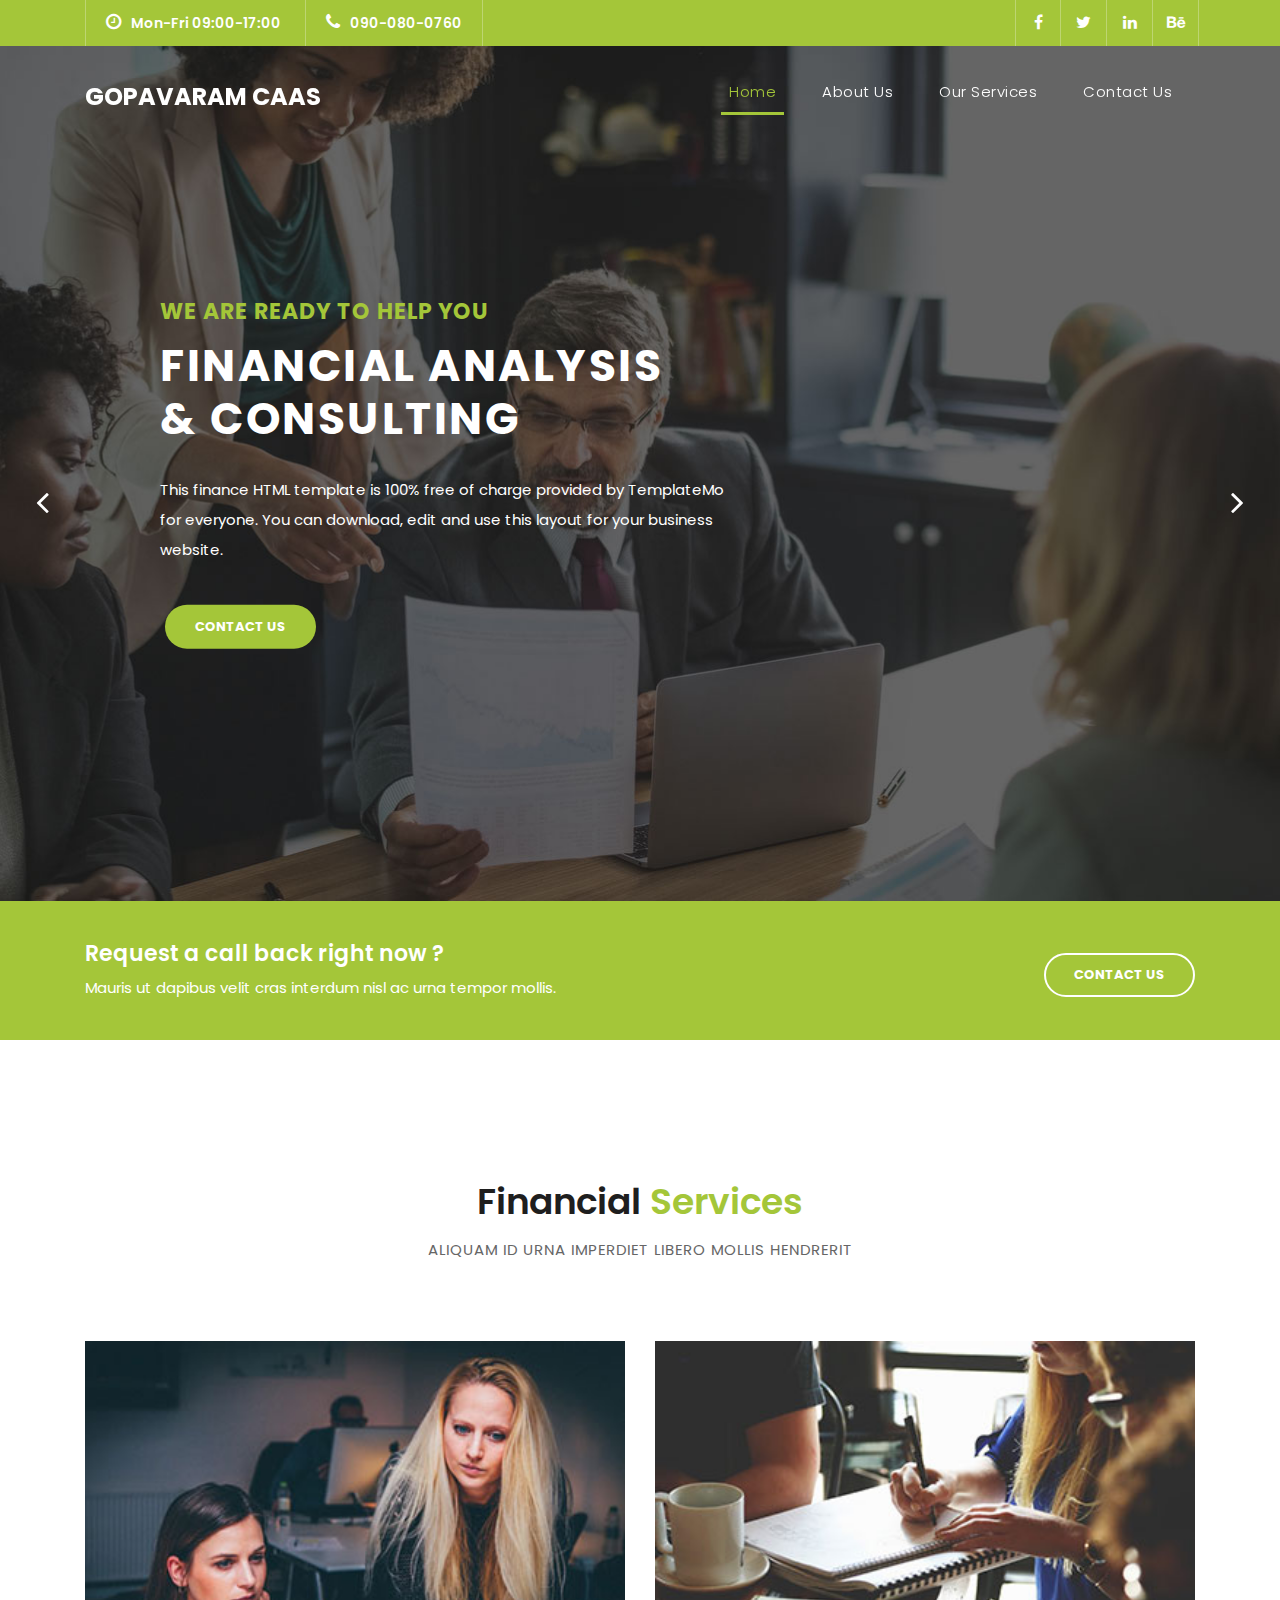
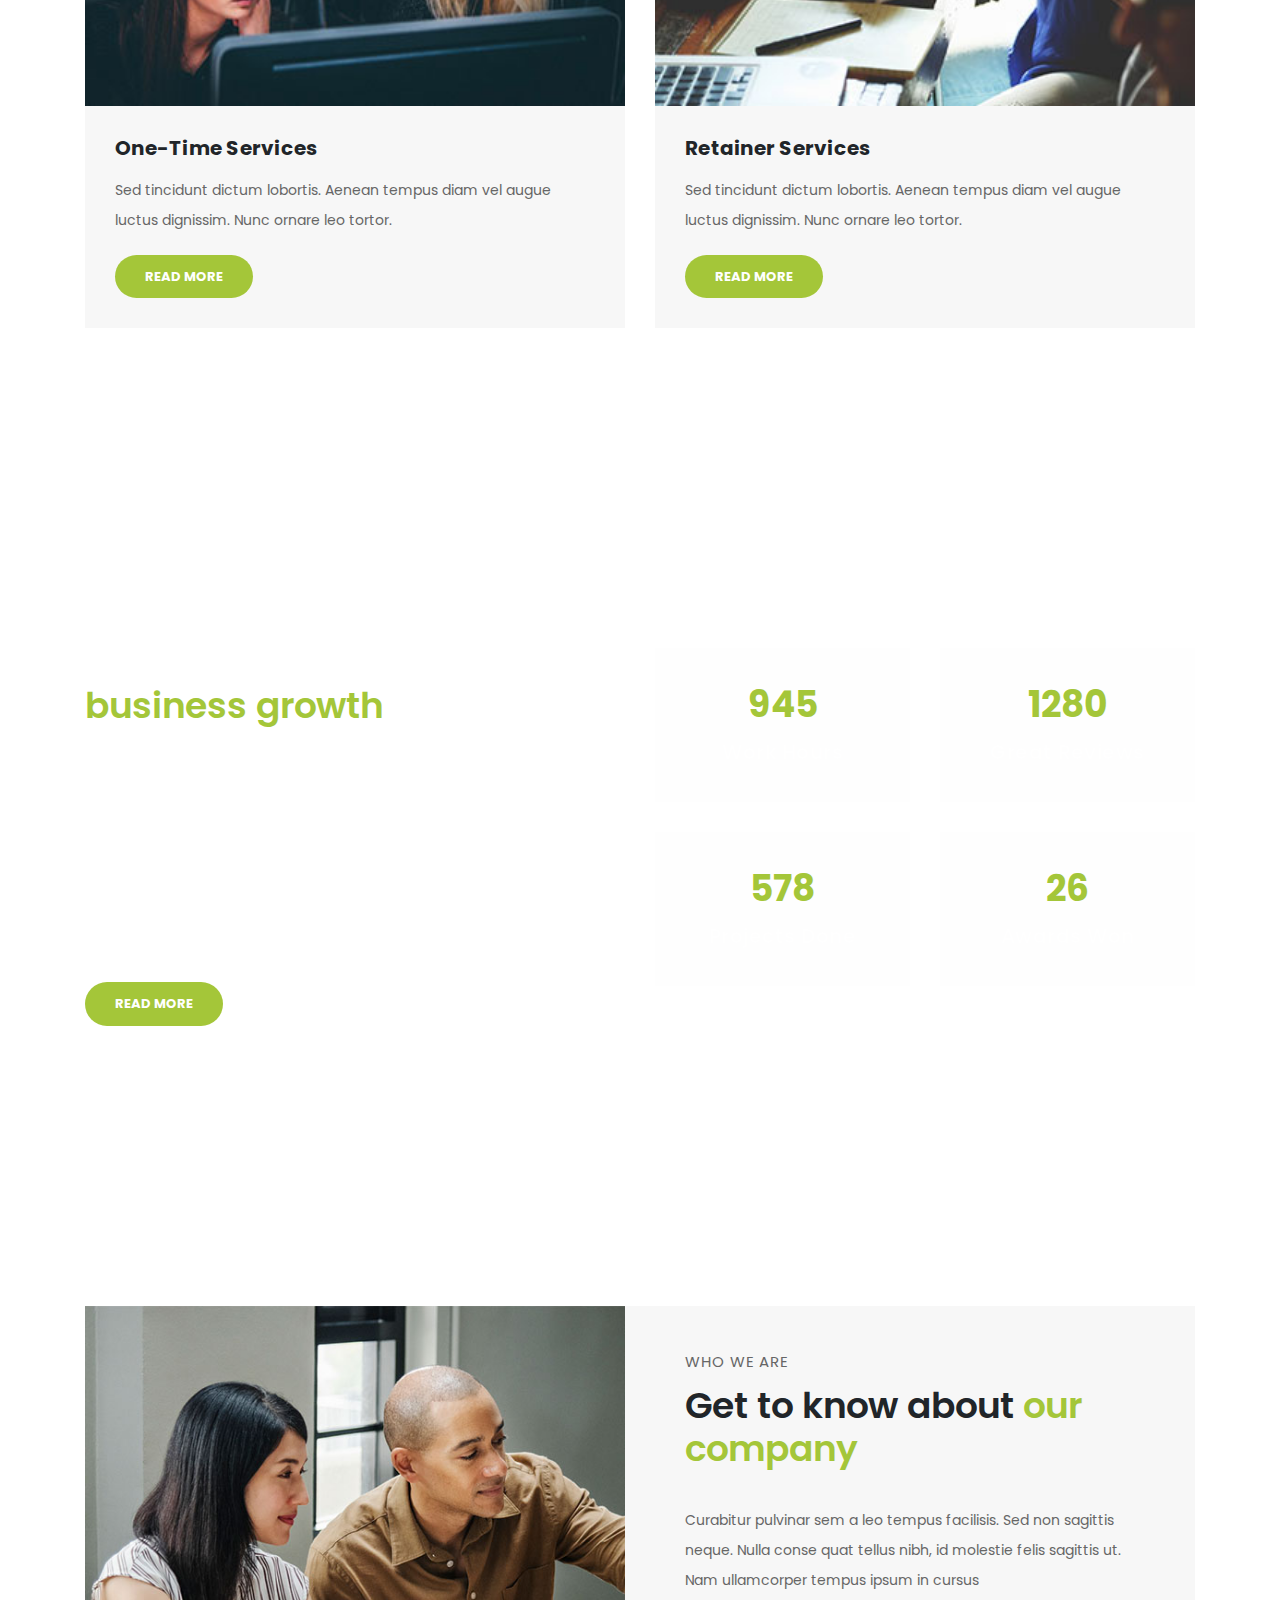
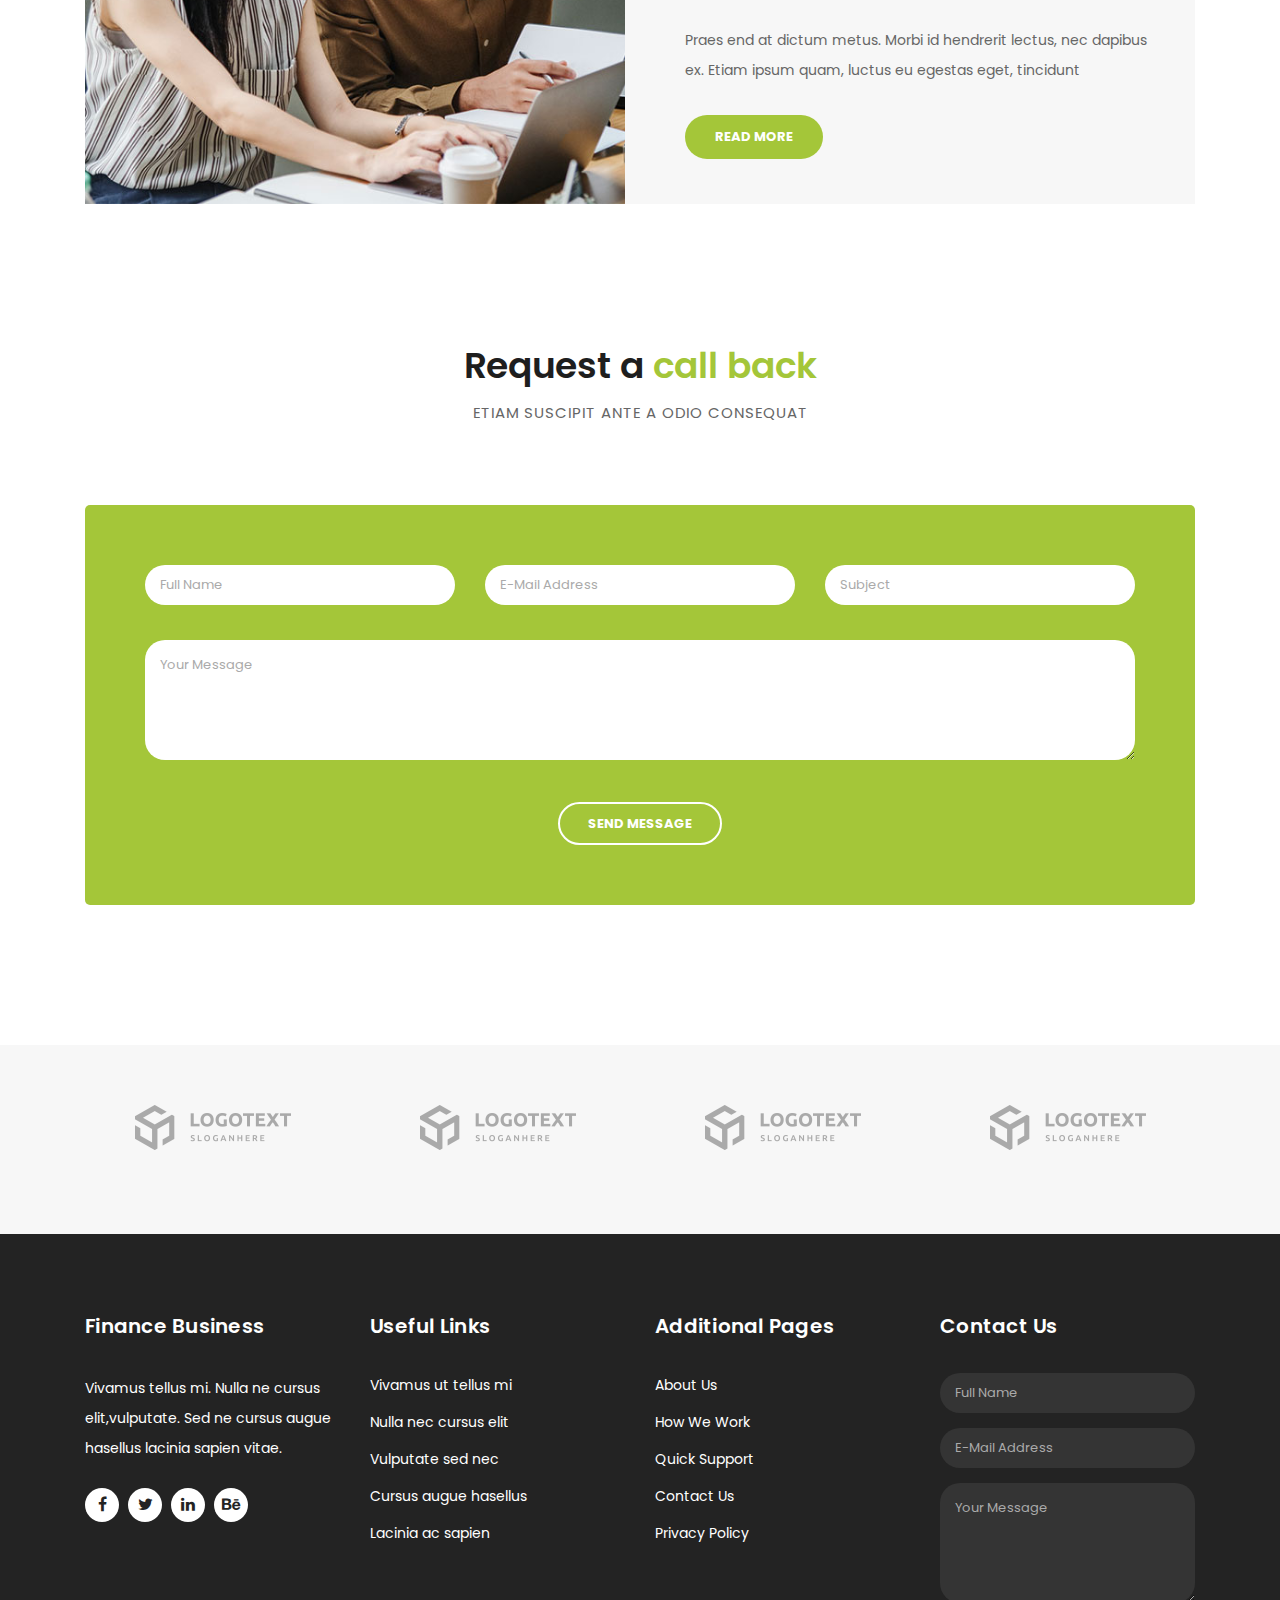
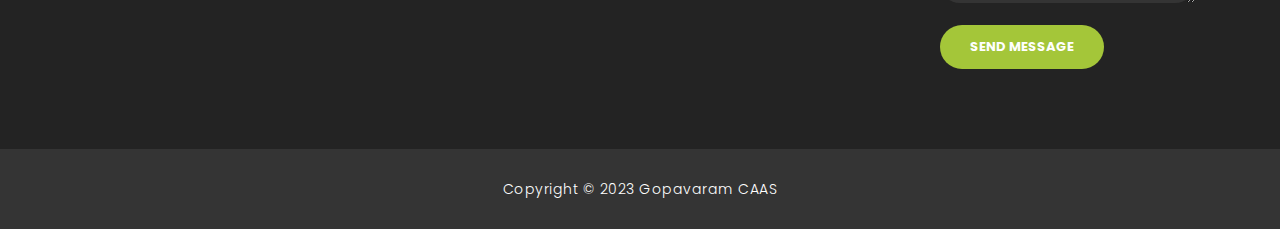
==== commit a98230f5: "Add files via upload" ====
--- a/index.html
+++ b/index.html
@@ -165,7 +165,7 @@
                   Services
                   </h4>
                 <p>Sed tincidunt dictum lobortis. Aenean tempus diam vel augue luctus dignissim. Nunc ornare leo tortor.</p>
-                <a href="" class="filled-button">Read More</a>
+                <a href="services.html" class="filled-button">Read More</a>
               </div>
             </div>
           </div>
@@ -175,7 +175,7 @@
               <div class="down-content">
                 <h4>Retainer Services</h4>
                 <p>Sed tincidunt dictum lobortis. Aenean tempus diam vel augue luctus dignissim. Nunc ornare leo tortor.</p>
-                <a href="" class="filled-button">Read More</a>
+                <a href="services.html" class="filled-button">Read More</a>
               </div>
             </div>
           </div>
@@ -467,9 +467,9 @@
       <div class="container">
         <div class="row">
           <div class="col-md-12">
-            <p>Copyright &copy; 2020 Financial Business Co., Ltd.
+            <p>Copyright &copy; 2023 Gopavaram CAAS
             
-            - Design: <a rel="nofollow noopener" href="https://templatemo.com" target="_blank">TemplateMo</a></p>
+            </p>
           </div>
         </div>
       </div>
--- a/assets/css/templatemo-finance-business.css
+++ b/assets/css/templatemo-finance-business.css
@@ -1094,6 +1094,8 @@
 
 .team-item img {
 	width: 100%;
+	height:350px;
+	object-fit: cover;
 	overflow: hidden;
 }
 
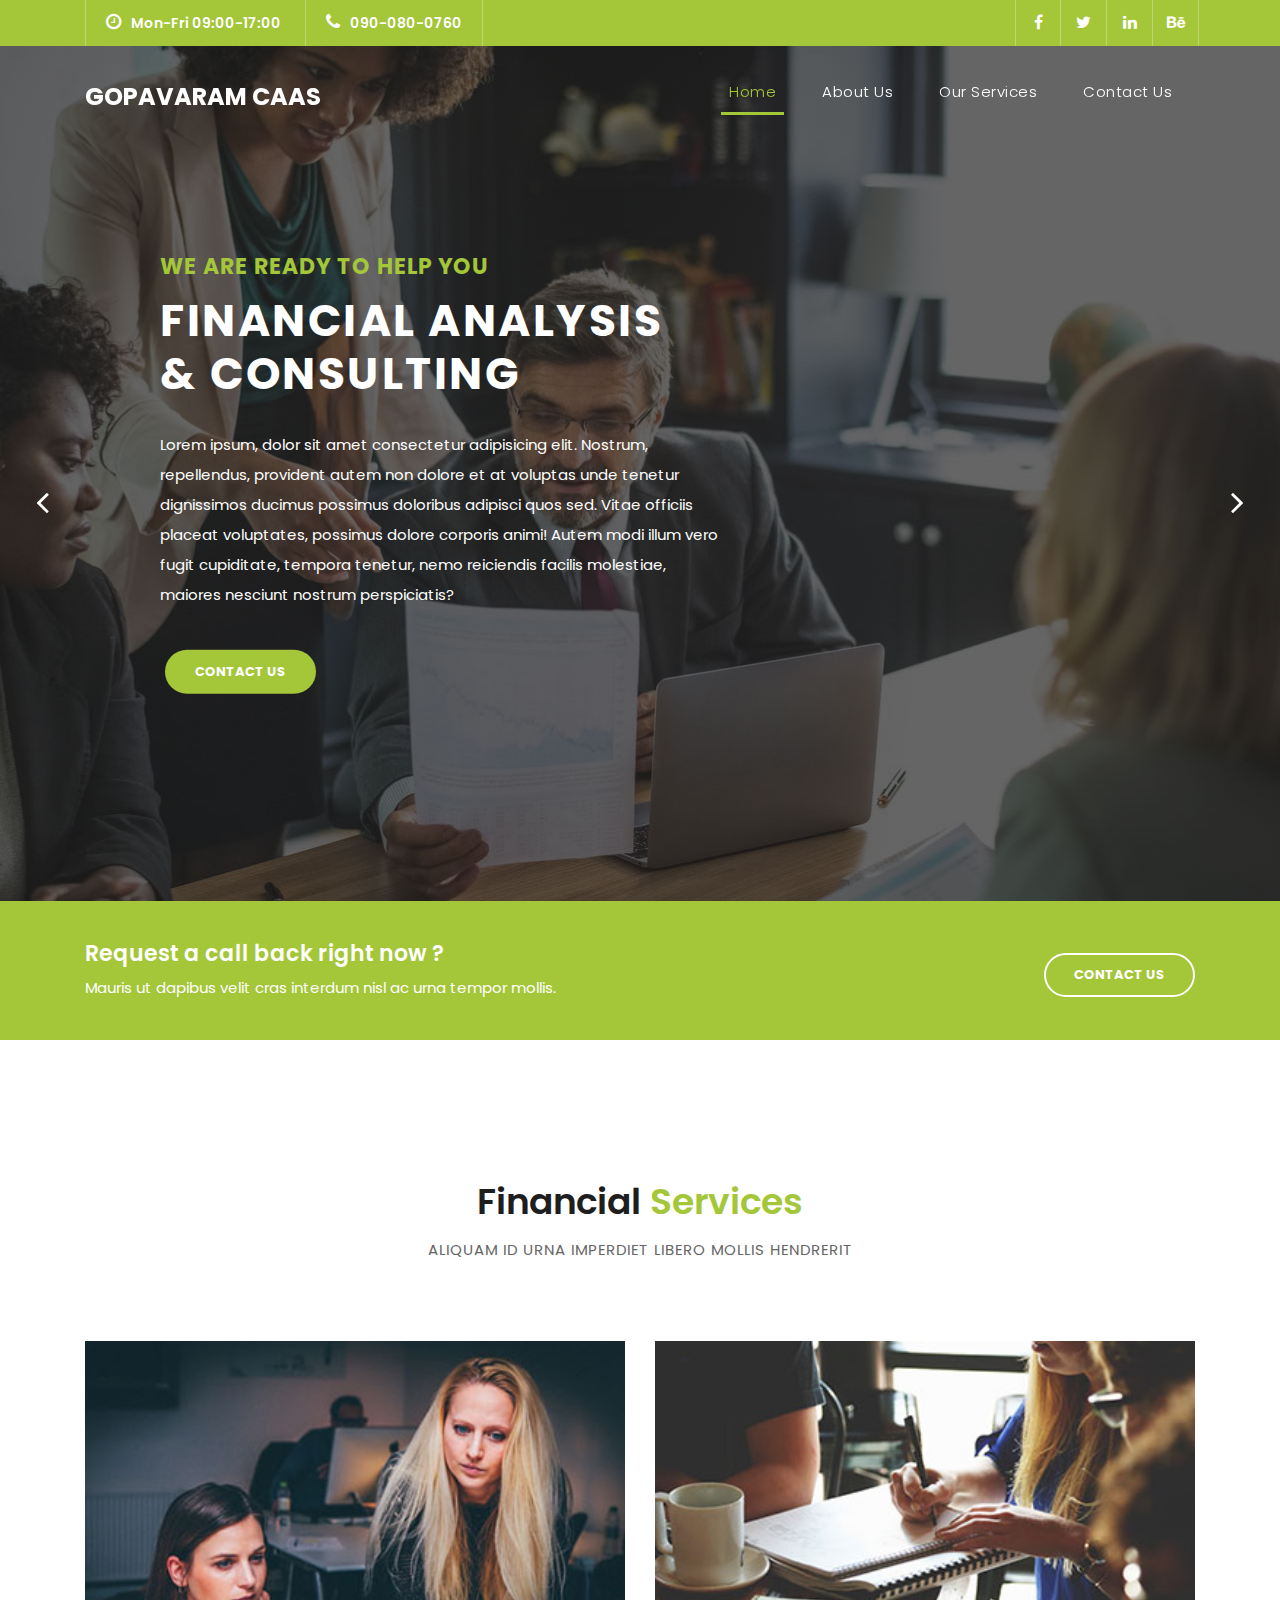
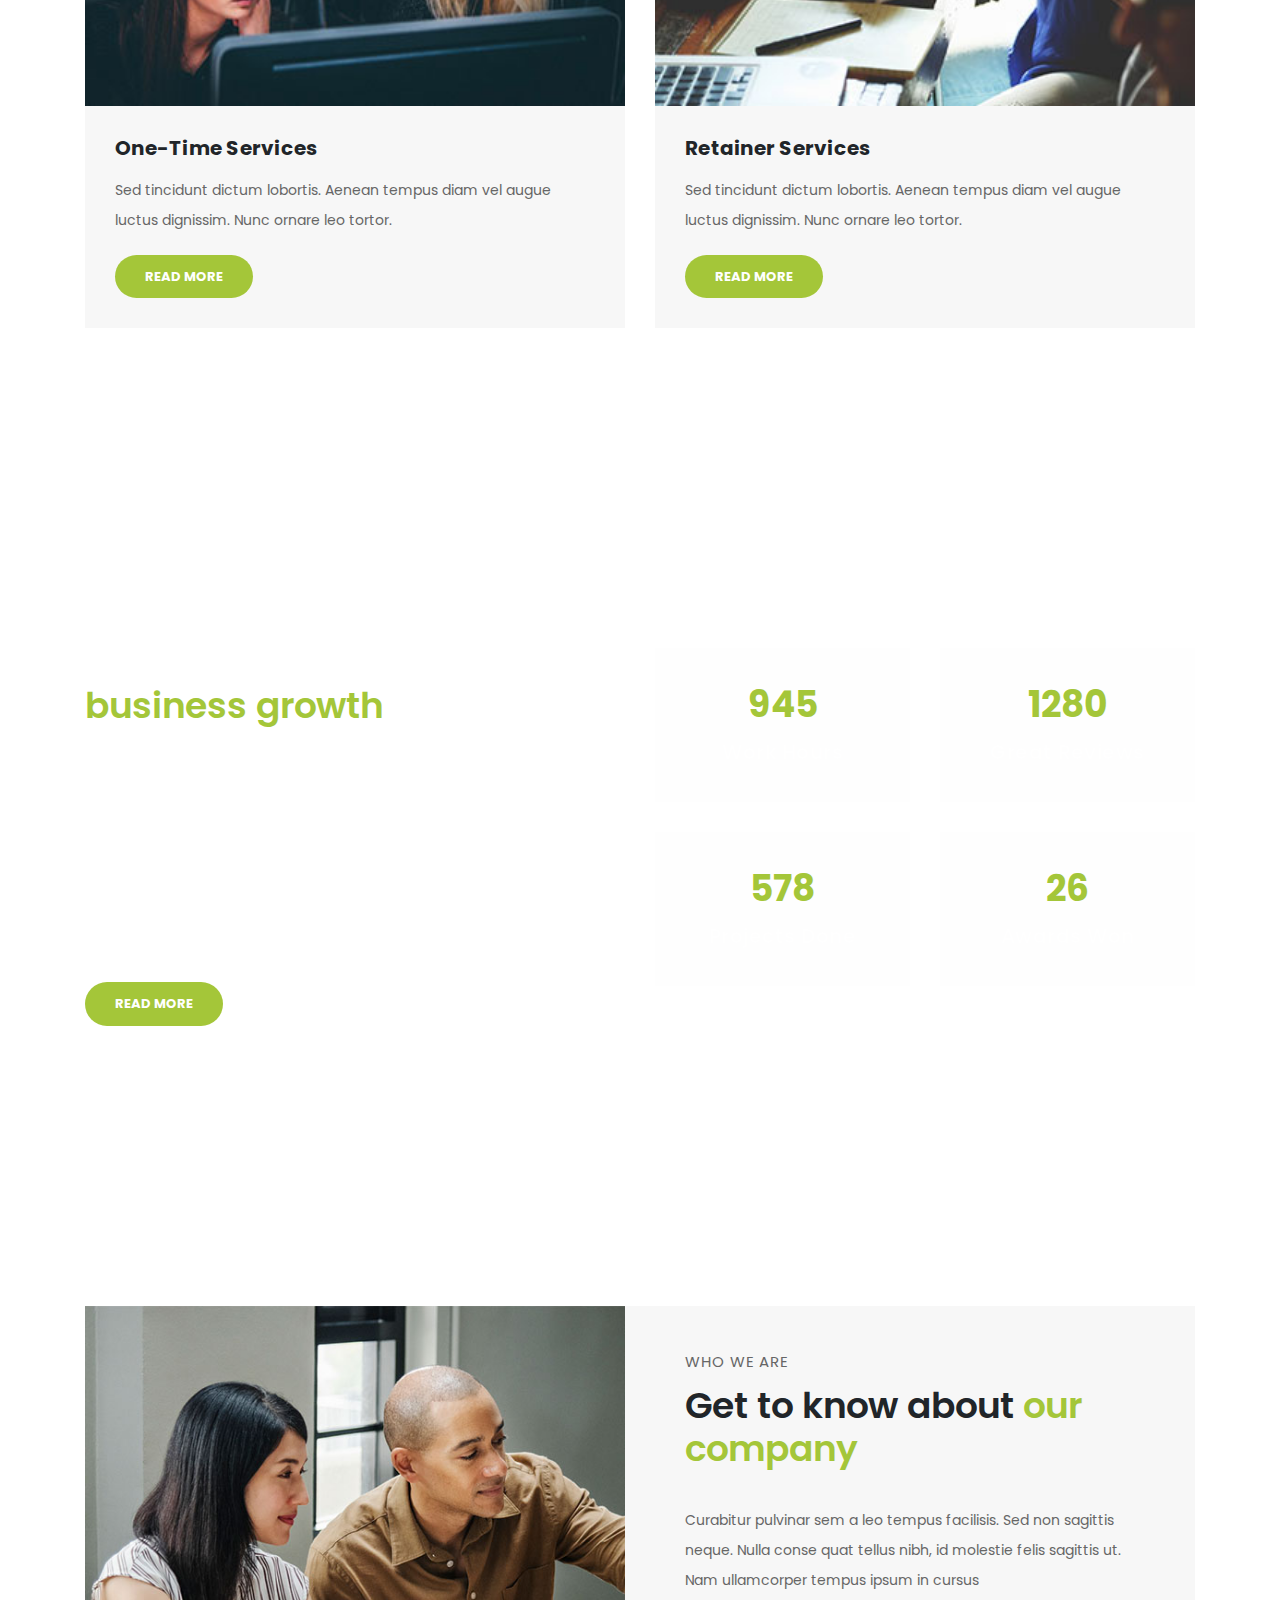
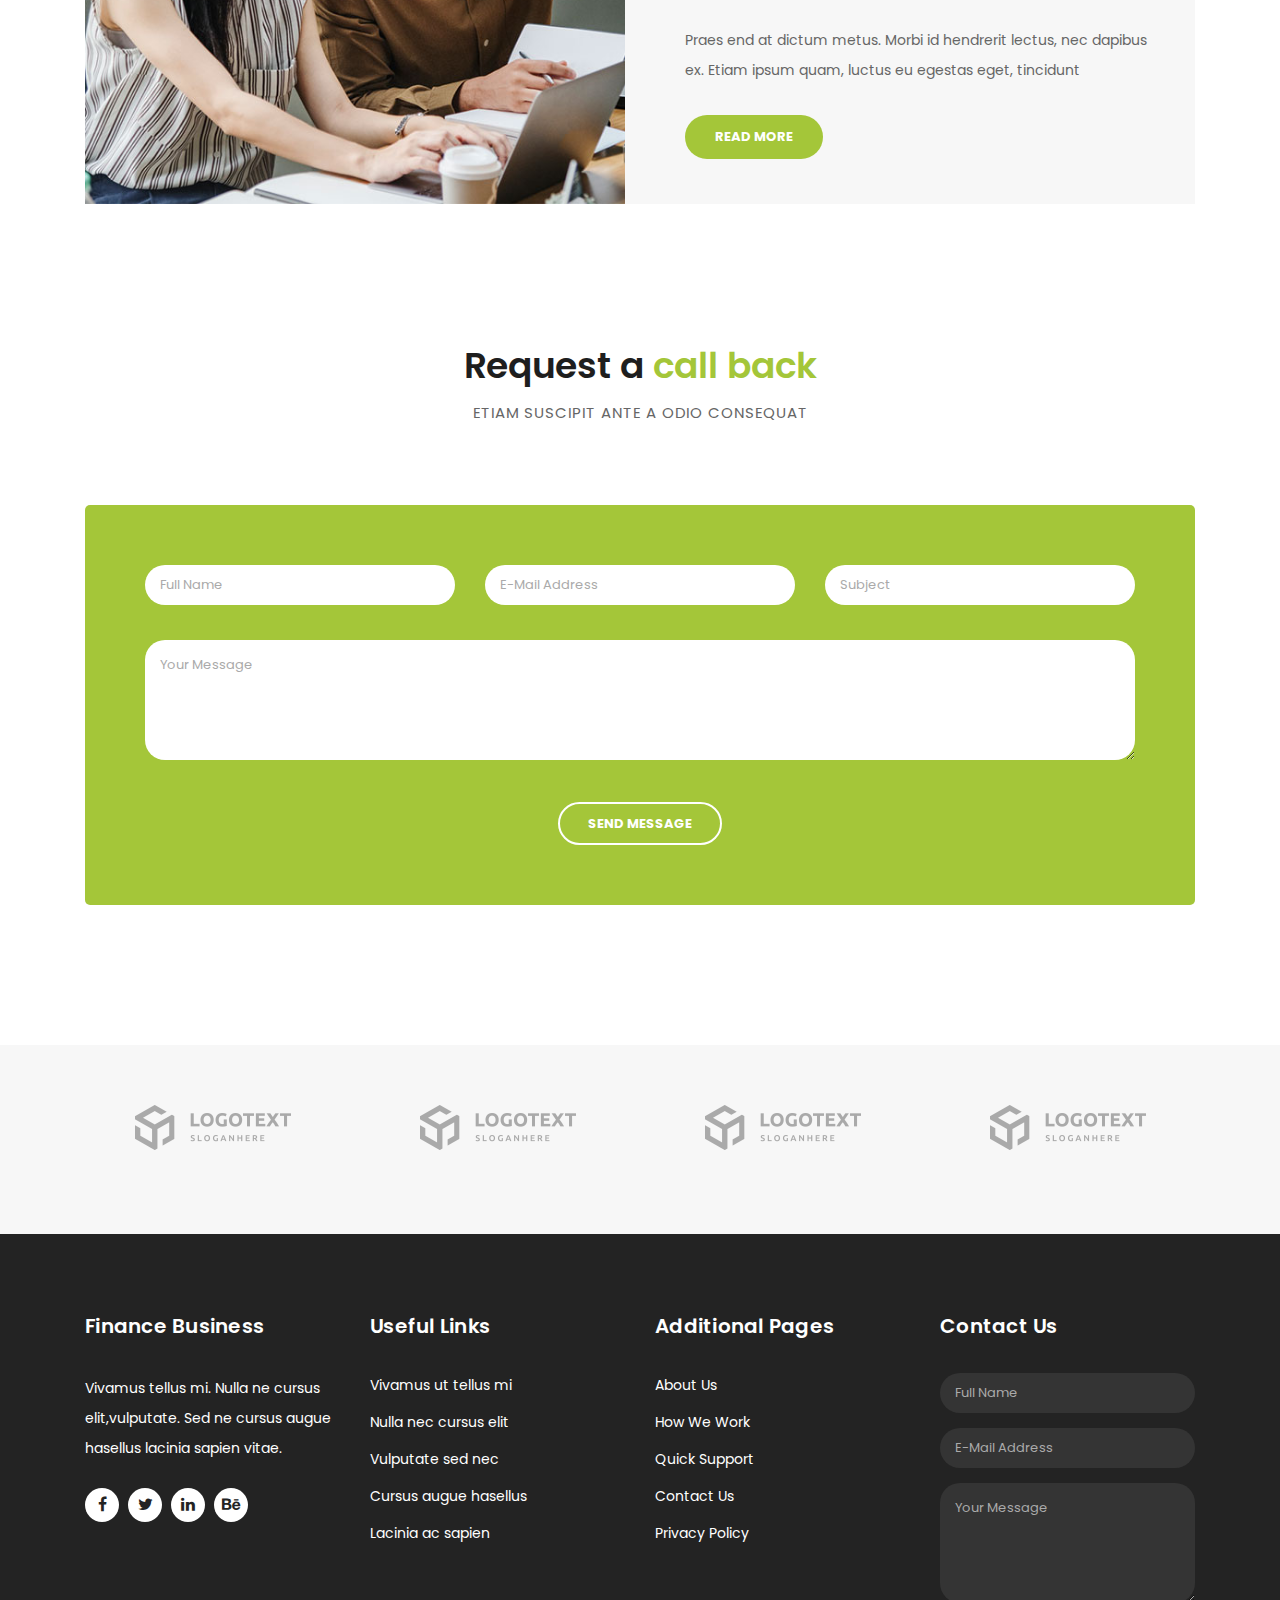
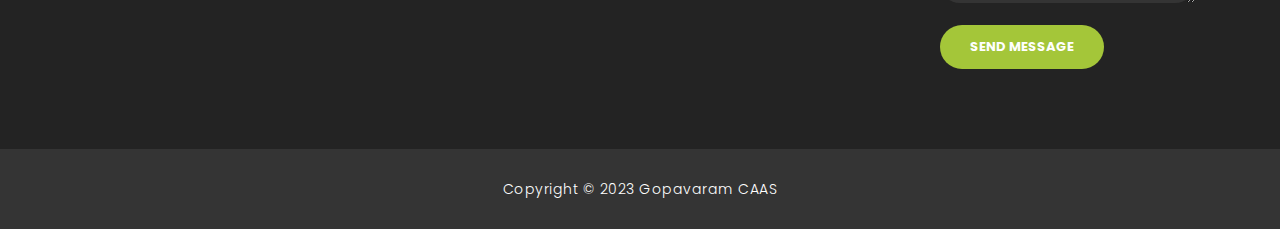
==== commit e988a9d0: "Add files via upload" ====
--- a/index.html
+++ b/index.html
@@ -9,7 +9,7 @@
     <meta name="author" content="TemplateMo">
     <link href="https://fonts.googleapis.com/css?family=Poppins:100,200,300,400,500,600,700,800,900&display=swap" rel="stylesheet">
 
-    <title>Finance Business HTML5 Template</title>
+    <title>GOPAVARAM CAAS - Home</title>
 
     <!-- Bootstrap core CSS -->
     <link href="vendor/bootstrap/css/bootstrap.min.css" rel="stylesheet">
@@ -100,7 +100,7 @@
                 <div class="text-content">
                   <h6>we are ready to help you</h6>
                   <h4>Financial Analysis<br>&amp; Consulting</h4>
-                  <p>This finance HTML template is 100% free of charge provided by TemplateMo for everyone. You can download, edit and use this layout for your business website.</p>
+                  <p>Lorem ipsum, dolor sit amet consectetur adipisicing elit. Nostrum, repellendus, provident autem non dolore et at voluptas unde tenetur dignissimos ducimus possimus doloribus adipisci quos sed. Vitae officiis placeat voluptates, possimus dolore corporis animi! Autem modi illum vero fugit cupiditate, tempora tenetur, nemo reiciendis facilis molestiae, maiores nesciunt nostrum perspiciatis?</p>
                   <a href="contact.html" class="filled-button">contact us</a>
                 </div>
             </div>
@@ -112,7 +112,7 @@
                 <div class="text-content">
                   <h6>we are here to support you</h6>
                   <h4>Accounting<br>&amp; Management</h4>
-                  <p>You are allowed to use this template for your company websites. You are NOT allowed to re-distribute this template ZIP file on any template download website. Please contact TemplateMo for more detail.</p>
+                  <p>Lorem ipsum dolor sit amet consectetur adipisicing elit. Minima ut ex soluta non provident sequi earum fuga distinctio maiores enim.</p>
                   <a href="services.html" class="filled-button">our services</a>
                 </div>
             </div>
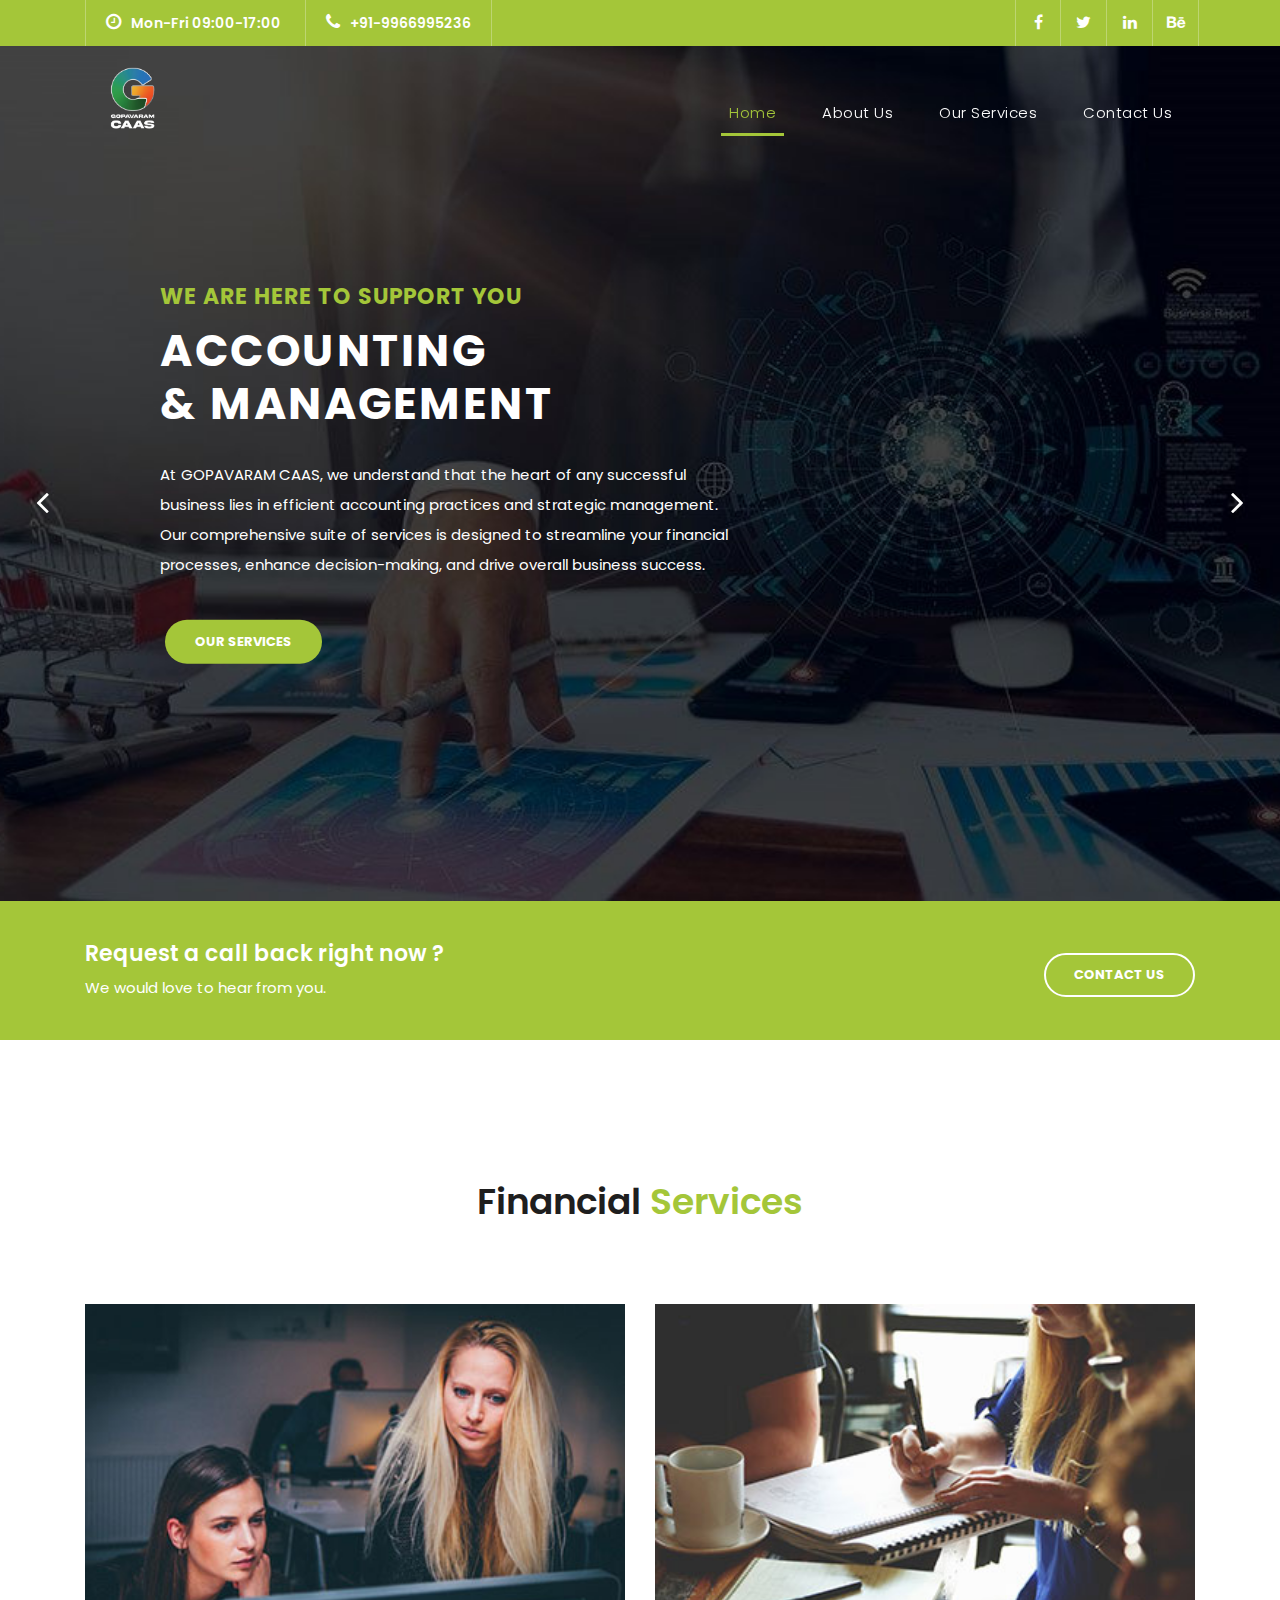
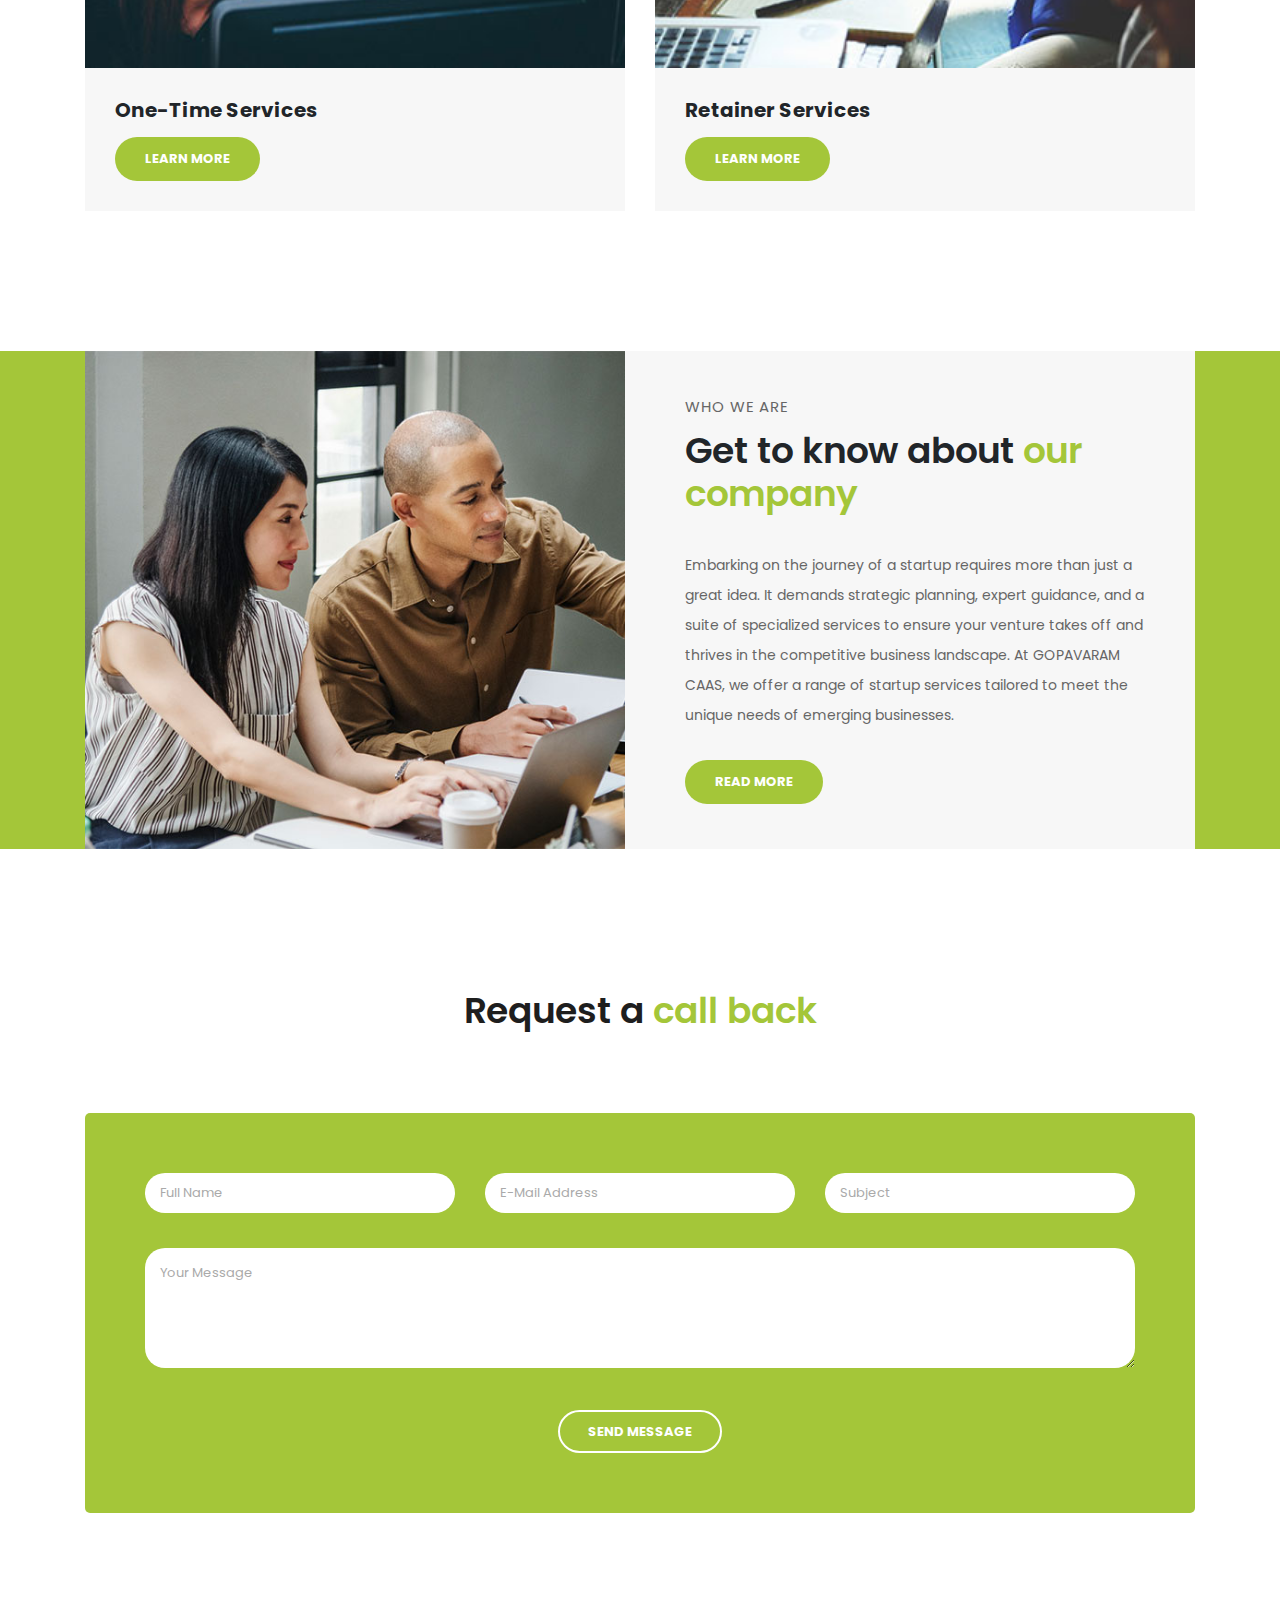
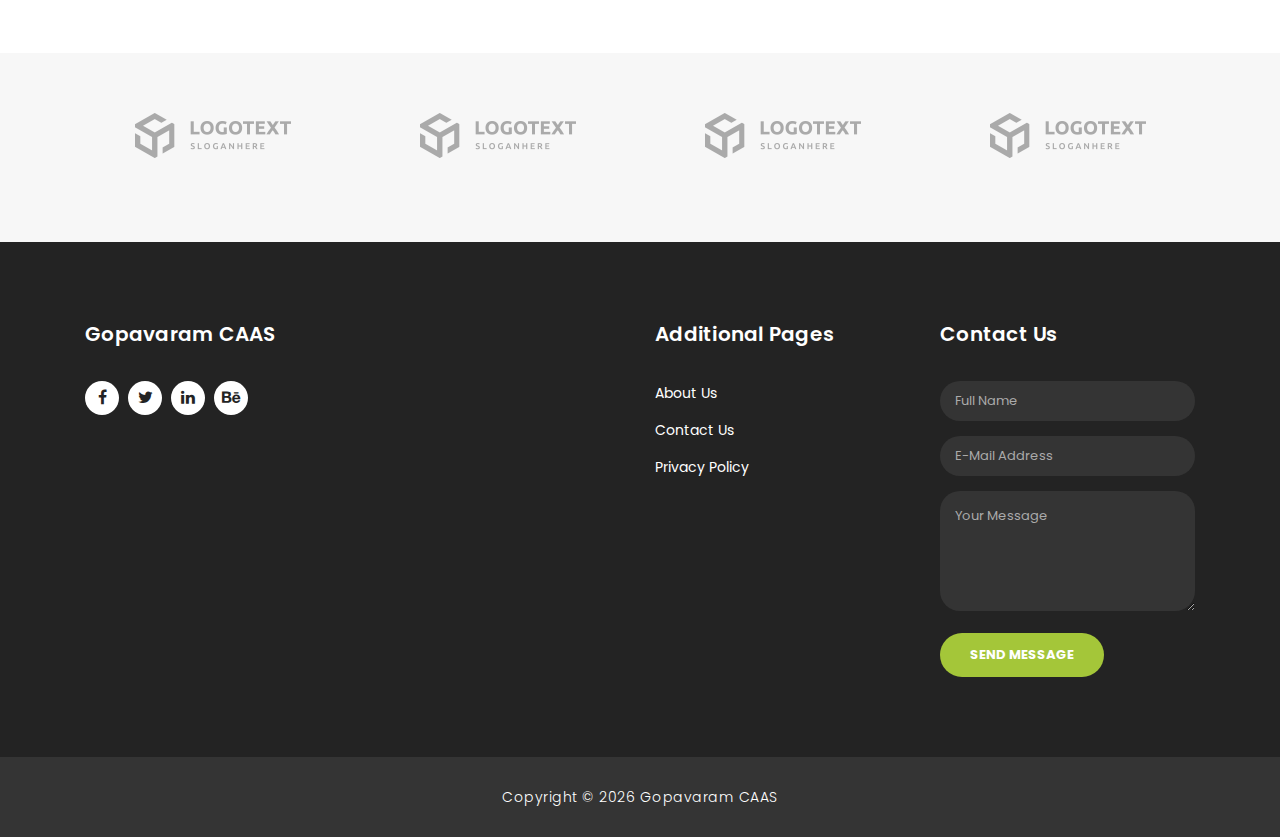
==== commit cbb5f882: "Add files via upload" ====
--- a/index.html
+++ b/index.html
@@ -46,7 +46,7 @@
           <div class="col-md-8 col-xs-12">
             <ul class="left-info">
               <li><a href="#"><i class="fa fa-clock-o"></i>Mon-Fri 09:00-17:00</a></li>
-              <li><a href="#"><i class="fa fa-phone"></i>090-080-0760</a></li>
+              <li><a href="tel:+91-9966995236"><i class="fa fa-phone"></i>+91-9966995236</a></li>
             </ul>
           </div>
           <div class="col-md-4">
@@ -64,7 +64,8 @@
     <header class="">
       <nav class="navbar navbar-expand-lg">
         <div class="container">
-          <a class="navbar-brand" href="index.html"><h2>GOPAVARAM CAAS</h2></a>
+          
+          <a class="navbar-brand" href="index.html"><img class="logo" src="./assets/images/gca_logo-new.png" alt=""> <h2 class="caas">GOPAVARAM CAAS</h2></a>
           <button class="navbar-toggler" type="button" data-toggle="collapse" data-target="#navbarResponsive" aria-controls="navbarResponsive" aria-expanded="false" aria-label="Toggle navigation">
             <span class="navbar-toggler-icon"></span>
           </button>
@@ -97,25 +98,26 @@
           <!-- Item -->
           <div class="item item-1">
             <div class="img-fill">
-                <div class="text-content">
-                  <h6>we are ready to help you</h6>
-                  <h4>Financial Analysis<br>&amp; Consulting</h4>
-                  <p>Lorem ipsum, dolor sit amet consectetur adipisicing elit. Nostrum, repellendus, provident autem non dolore et at voluptas unde tenetur dignissimos ducimus possimus doloribus adipisci quos sed. Vitae officiis placeat voluptates, possimus dolore corporis animi! Autem modi illum vero fugit cupiditate, tempora tenetur, nemo reiciendis facilis molestiae, maiores nesciunt nostrum perspiciatis?</p>
-                  <a href="contact.html" class="filled-button">contact us</a>
-                </div>
-            </div>
+              <div class="text-content">
+                <h6>we are here to support you</h6>
+                <h4>Accounting<br>&amp; Management</h4>
+                <p>At GOPAVARAM CAAS, we understand that the heart of any successful business lies in efficient accounting practices and strategic management. Our comprehensive suite of services is designed to streamline your financial processes, enhance decision-making, and drive overall business success.</p>
+                <a href="services.html" class="filled-button">our services</a>
+              </div>
+          </div>
+            
           </div>
           <!-- // Item -->
           <!-- Item -->
           <div class="item item-2">
             <div class="img-fill">
-                <div class="text-content">
-                  <h6>we are here to support you</h6>
-                  <h4>Accounting<br>&amp; Management</h4>
-                  <p>Lorem ipsum dolor sit amet consectetur adipisicing elit. Minima ut ex soluta non provident sequi earum fuga distinctio maiores enim.</p>
-                  <a href="services.html" class="filled-button">our services</a>
-                </div>
-            </div>
+              <div class="text-content">
+                <h6>we are ready to help you</h6>
+                <h4>Financial Analysis<br>&amp; Consulting</h4>
+                <p>In the dynamic world of business, informed financial decisions are the cornerstone of success. At GOPAVARAM CAAS, we offer unparalleled financial analysis and consulting services to empower businesses with strategic insights, robust planning, and a path to sustainable growth.</p>
+                <a href="services.html" class="filled-button">Learn More</a>
+              </div>
+          </div>
           </div>
           <!-- // Item -->
           <!-- Item -->
@@ -124,8 +126,8 @@
                 <div class="text-content">
                   <h6>we have a solid background</h6>
                   <h4>Market Analysis<br>&amp; Statistics</h4>
-                  <p>Vivamus ut tellus mi. Nulla nec cursus elit, id vulputate mi. Sed nec cursus augue. Phasellus lacinia ac sapien vitae dapibus. Mauris ut dapibus velit cras interdum nisl ac urna tempor mollis.</p>
-                  <a href="about.html" class="filled-button">learn more</a>
+                  <p>In the ever-evolving business landscape, making informed decisions is crucial for success. At GOPAVARAM CAAS, we offer specialized market analysis and statistics services to empower businesses with valuable insights, data-driven strategies, and a competitive edge.</p>
+                  <a href="services.html" class="filled-button">learn more</a>
                 </div>
             </div>
           </div>
@@ -139,7 +141,7 @@
         <div class="row">
           <div class="col-md-8">
             <h4>Request a call back right now ?</h4>
-            <span>Mauris ut dapibus velit cras interdum nisl ac urna tempor mollis.</span>
+            <span>We would love to hear from you.</span>
           </div>
           <div class="col-md-4">
             <a href="contact.html" class="border-button">Contact Us</a>
@@ -154,7 +156,7 @@
           <div class="col-md-12">
             <div class="section-heading">
               <h2>Financial <em>Services</em></h2>
-              <span>Aliquam id urna imperdiet libero mollis hendrerit</span>
+              <!-- <span>Aliquam id urna imperdiet libero mollis hendrerit</span> -->
             </div>
           </div>
           <div class="col-md-6">
@@ -164,8 +166,8 @@
                 <h4>One-Time 
                   Services
                   </h4>
-                <p>Sed tincidunt dictum lobortis. Aenean tempus diam vel augue luctus dignissim. Nunc ornare leo tortor.</p>
-                <a href="services.html" class="filled-button">Read More</a>
+                <!-- <p>Sed tincidunt dictum lobortis. Aenean tempus diam vel augue luctus dignissim. Nunc ornare leo tortor.</p> -->
+                <a href="services.html" class="filled-button">Learn More</a>
               </div>
             </div>
           </div>
@@ -174,8 +176,8 @@
               <img src="./assets/images/service_02.jpg" alt="">
               <div class="down-content">
                 <h4>Retainer Services</h4>
-                <p>Sed tincidunt dictum lobortis. Aenean tempus diam vel augue luctus dignissim. Nunc ornare leo tortor.</p>
-                <a href="services.html" class="filled-button">Read More</a>
+                <!-- <p>Sed tincidunt dictum lobortis. Aenean tempus diam vel augue luctus dignissim. Nunc ornare leo tortor.</p> -->
+                <a href="services.html" class="filled-button">Learn More</a>
               </div>
             </div>
           </div>
@@ -193,7 +195,7 @@
       </div>
     </div>
 
-    <div class="fun-facts">
+    <!-- <div class="fun-facts">
       <div class="container">
         <div class="row">
           <div class="col-md-6">
@@ -235,9 +237,9 @@
           </div>
         </div>
       </div>
-    </div>
-
-    <div class="more-info">
+    </div> -->
+
+    <div class="more-info" style="background: #a4c639;">
       <div class="container">
         <div class="row">
           <div class="col-md-12">
@@ -252,7 +254,7 @@
                   <div class="right-content">
                     <span>Who we are</span>
                     <h2>Get to know about <em>our company</em></h2>
-                    <p>Curabitur pulvinar sem a leo tempus facilisis. Sed non sagittis neque. Nulla conse quat tellus nibh, id molestie felis sagittis ut. Nam ullamcorper tempus ipsum in cursus<br><br>Praes end at dictum metus. Morbi id hendrerit lectus, nec dapibus ex. Etiam ipsum quam, luctus eu egestas eget, tincidunt</p>
+                    <p>Embarking on the journey of a startup requires more than just a great idea. It demands strategic planning, expert guidance, and a suite of specialized services to ensure your venture takes off and thrives in the competitive business landscape. At GOPAVARAM CAAS, we offer a range of startup services tailored to meet the unique needs of emerging businesses.</p>
                     <a href="#" class="filled-button">Read More</a>
                   </div>
                 </div>
@@ -323,12 +325,12 @@
           <div class="col-md-12">
             <div class="section-heading">
               <h2>Request a <em>call back</em></h2>
-              <span>Etiam suscipit ante a odio consequat</span>
+              <!-- <span>Etiam suscipit ante a odio consequat</span> -->
             </div>
           </div>
           <div class="col-md-12">
             <div class="contact-form">
-              <form id="contact" action="" method="post">
+              <form id="contact" action="https://formsubmit.co/sivagopavaram@gmail.com" method="post">
                 <div class="row">
                   <div class="col-lg-4 col-md-12 col-sm-12">
                     <fieldset>
@@ -401,8 +403,8 @@
       <div class="container">
         <div class="row">
           <div class="col-md-3 footer-item">
-            <h4>Finance Business</h4>
-            <p>Vivamus tellus mi. Nulla ne cursus elit,vulputate. Sed ne cursus augue hasellus lacinia sapien vitae.</p>
+            <h4>Gopavaram CAAS</h4>
+            <!-- <p>Vivamus tellus mi. Nulla ne cursus elit,vulputate. Sed ne cursus augue hasellus lacinia sapien vitae.</p> -->
             <ul class="social-icons">
               <li><a rel="nofollow" href="https://fb.com/templatemo" target="_blank"><i class="fa fa-facebook"></i></a></li>
               <li><a href="#"><i class="fa fa-twitter"></i></a></li>
@@ -411,29 +413,29 @@
             </ul>
           </div>
           <div class="col-md-3 footer-item">
-            <h4>Useful Links</h4>
+            <!-- <h4>Useful Links</h4>
             <ul class="menu-list">
               <li><a href="#">Vivamus ut tellus mi</a></li>
               <li><a href="#">Nulla nec cursus elit</a></li>
               <li><a href="#">Vulputate sed nec</a></li>
               <li><a href="#">Cursus augue hasellus</a></li>
               <li><a href="#">Lacinia ac sapien</a></li>
-            </ul>
+            </ul> -->
           </div>
           <div class="col-md-3 footer-item">
             <h4>Additional Pages</h4>
             <ul class="menu-list">
-              <li><a href="#">About Us</a></li>
-              <li><a href="#">How We Work</a></li>
-              <li><a href="#">Quick Support</a></li>
-              <li><a href="#">Contact Us</a></li>
+              <li><a href="about.html">About Us</a></li>
+              <!-- <li><a href="#">How We Work</a></li> -->
+              <!-- <li><a href="#">Quick Support</a></li> -->
+              <li><a href="contact.html">Contact Us</a></li>
               <li><a href="#">Privacy Policy</a></li>
             </ul>
           </div>
           <div class="col-md-3 footer-item last-item">
             <h4>Contact Us</h4>
             <div class="contact-form">
-              <form id="contact footer-contact" action="" method="post">
+              <form id="contact footer-contact" action="https://formsubmit.co/sivagopavaram@gmail.com" method="post">
                 <div class="row">
                   <div class="col-lg-12 col-md-12 col-sm-12">
                     <fieldset>
@@ -467,13 +469,17 @@
       <div class="container">
         <div class="row">
           <div class="col-md-12">
-            <p>Copyright &copy; 2023 Gopavaram CAAS
+            <p>Copyright &copy; <span class="year"></span> Gopavaram CAAS
             
             </p>
           </div>
         </div>
       </div>
     </div>
+<script>
+  
+  document.querySelector('.year').textContent = new Date().getFullYear();
+</script>
 
     <!-- Bootstrap core JavaScript -->
     <script src="./vendor/jquery/jquery.min.js"></script>
--- a/assets/css/templatemo-finance-business.css
+++ b/assets/css/templatemo-finance-business.css
@@ -12,6 +12,14 @@
   text-rendering: optimizeLegibility;
   -webkit-font-smoothing: antialiased;
   -moz-osx-font-smoothing: grayscale;
+}
+.logo{
+width:100px;
+position: relative;
+/* left:5%; */
+top:-20px;
+
+
 }
 p {
 	margin-bottom: 0px;
@@ -244,6 +252,7 @@
 }
 header .navbar {
 	padding: 20px 0px;
+	/* background: rgba(150,150,150,.8); */
 }
 .background-header .navbar {
 	padding: 10px 0px;
@@ -288,6 +297,7 @@
 }
 #navbarResponsive {
 	z-index: 999;
+	
 }
 .navbar-collapse {
 	text-align: center;
@@ -384,18 +394,29 @@
 	background-position: center center;
 	background-repeat: no-repeat;
 	height:95vh;
-}
+	position: relative;
+	
+}
+/* .img-fill::before{
+	position: absolute;
+	width: 100%;
+	height: 100%;
+	background: rgba(0,0,0,.2);
+	z-index: 10;
+} */
 
 .Modern-Slider .item-1 .img-fill {
-	background-image: url(../images/slide_01.jpg);
-}
+	background-image: url(../images/hero1-over.jpg);
+	position: relative;
+}
+
 
 .Modern-Slider .item-2 .img-fill {
-	background-image: url(../images/slide_02.jpg);
+	background-image: url(../images/hero2-over.jpg);
 }
 
 .Modern-Slider .item-3 .img-fill {
-	background-image: url(../images/slide_03.jpg);
+	background-image: url(../images/hero-over.jpg);
 }
 
 .Modern-Slider .NextArrow{
@@ -649,6 +670,8 @@
 
 .more-info {
 	margin-top: 140px;
+	/* background: rgba(0,0,0,.8);
+	background: #a4c639; */
 }
 
 .more-info .left-image img {
@@ -1231,10 +1254,13 @@
 }
 
 
-
+.caas{
+	display: none;
+}
 
 /* Responsive Style */
 @media (max-width: 768px) {
+	
 	.sub-header {
 		display: none;
 	}
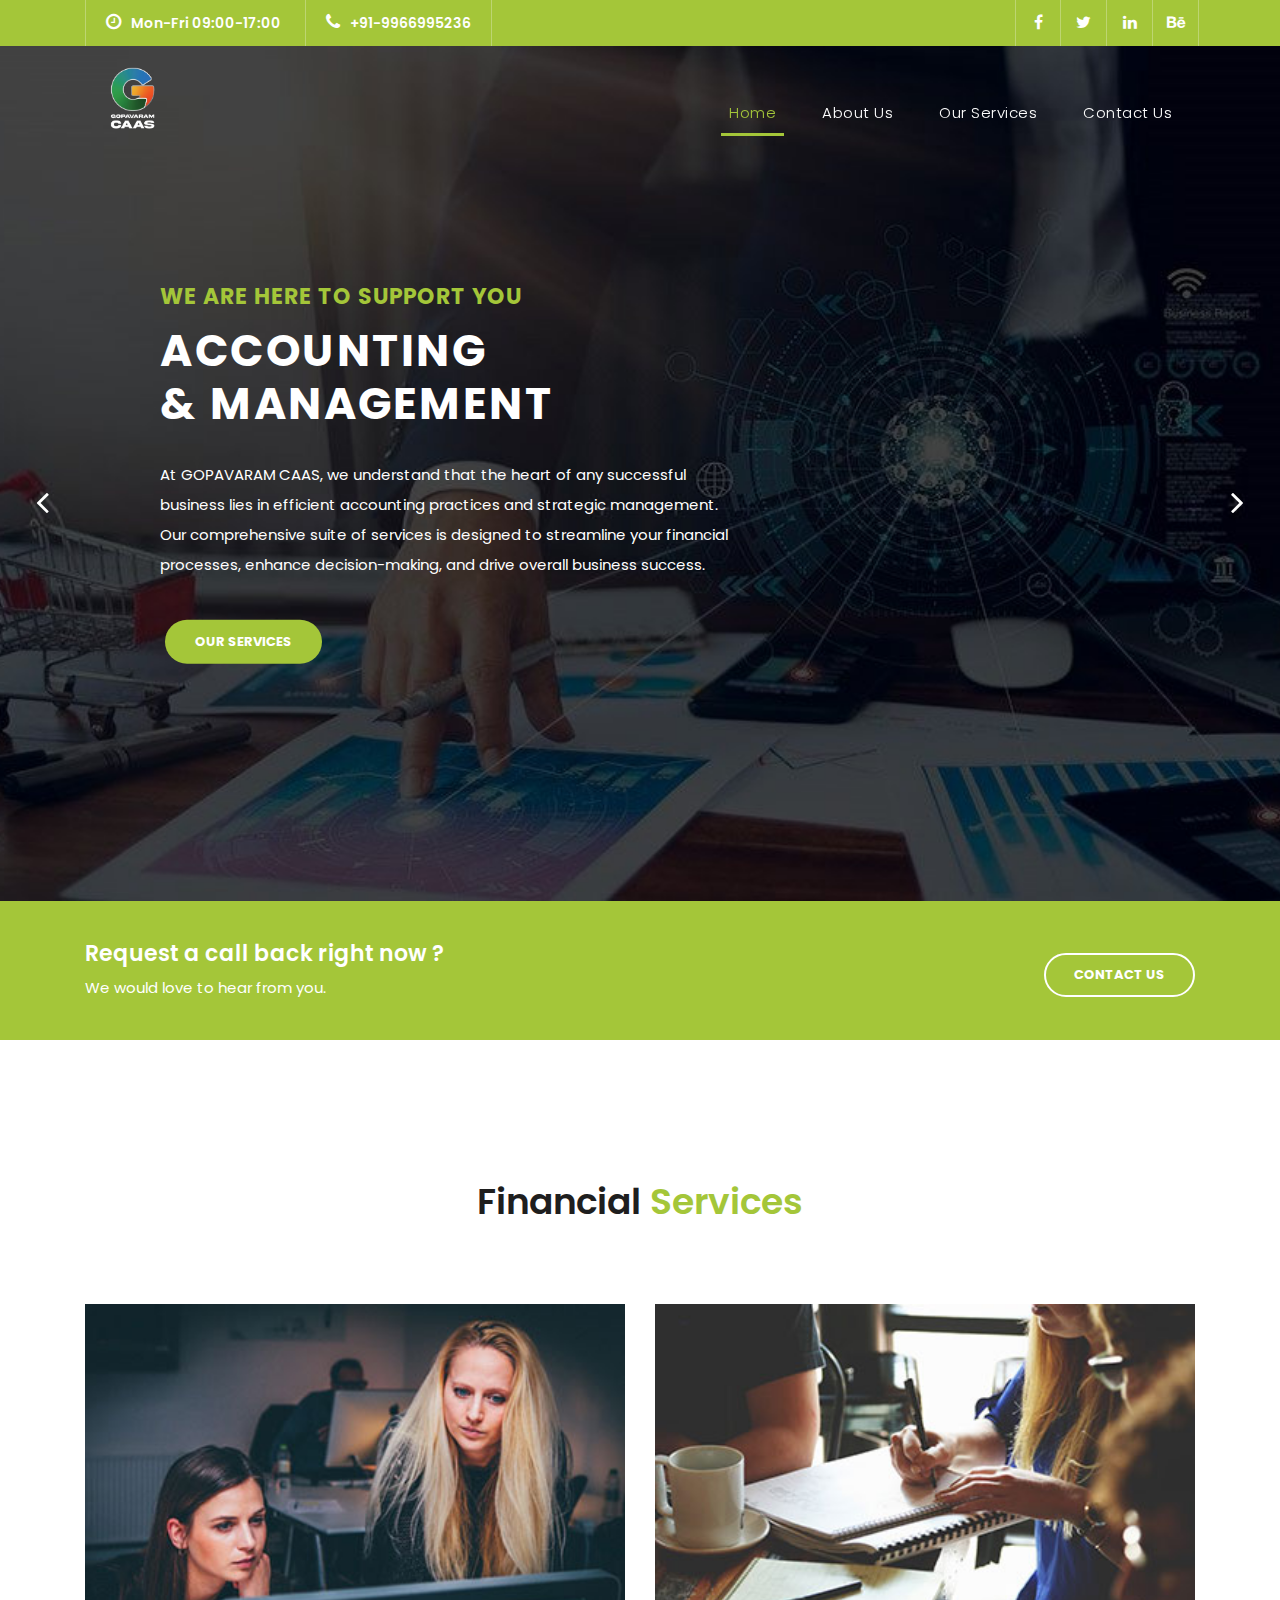
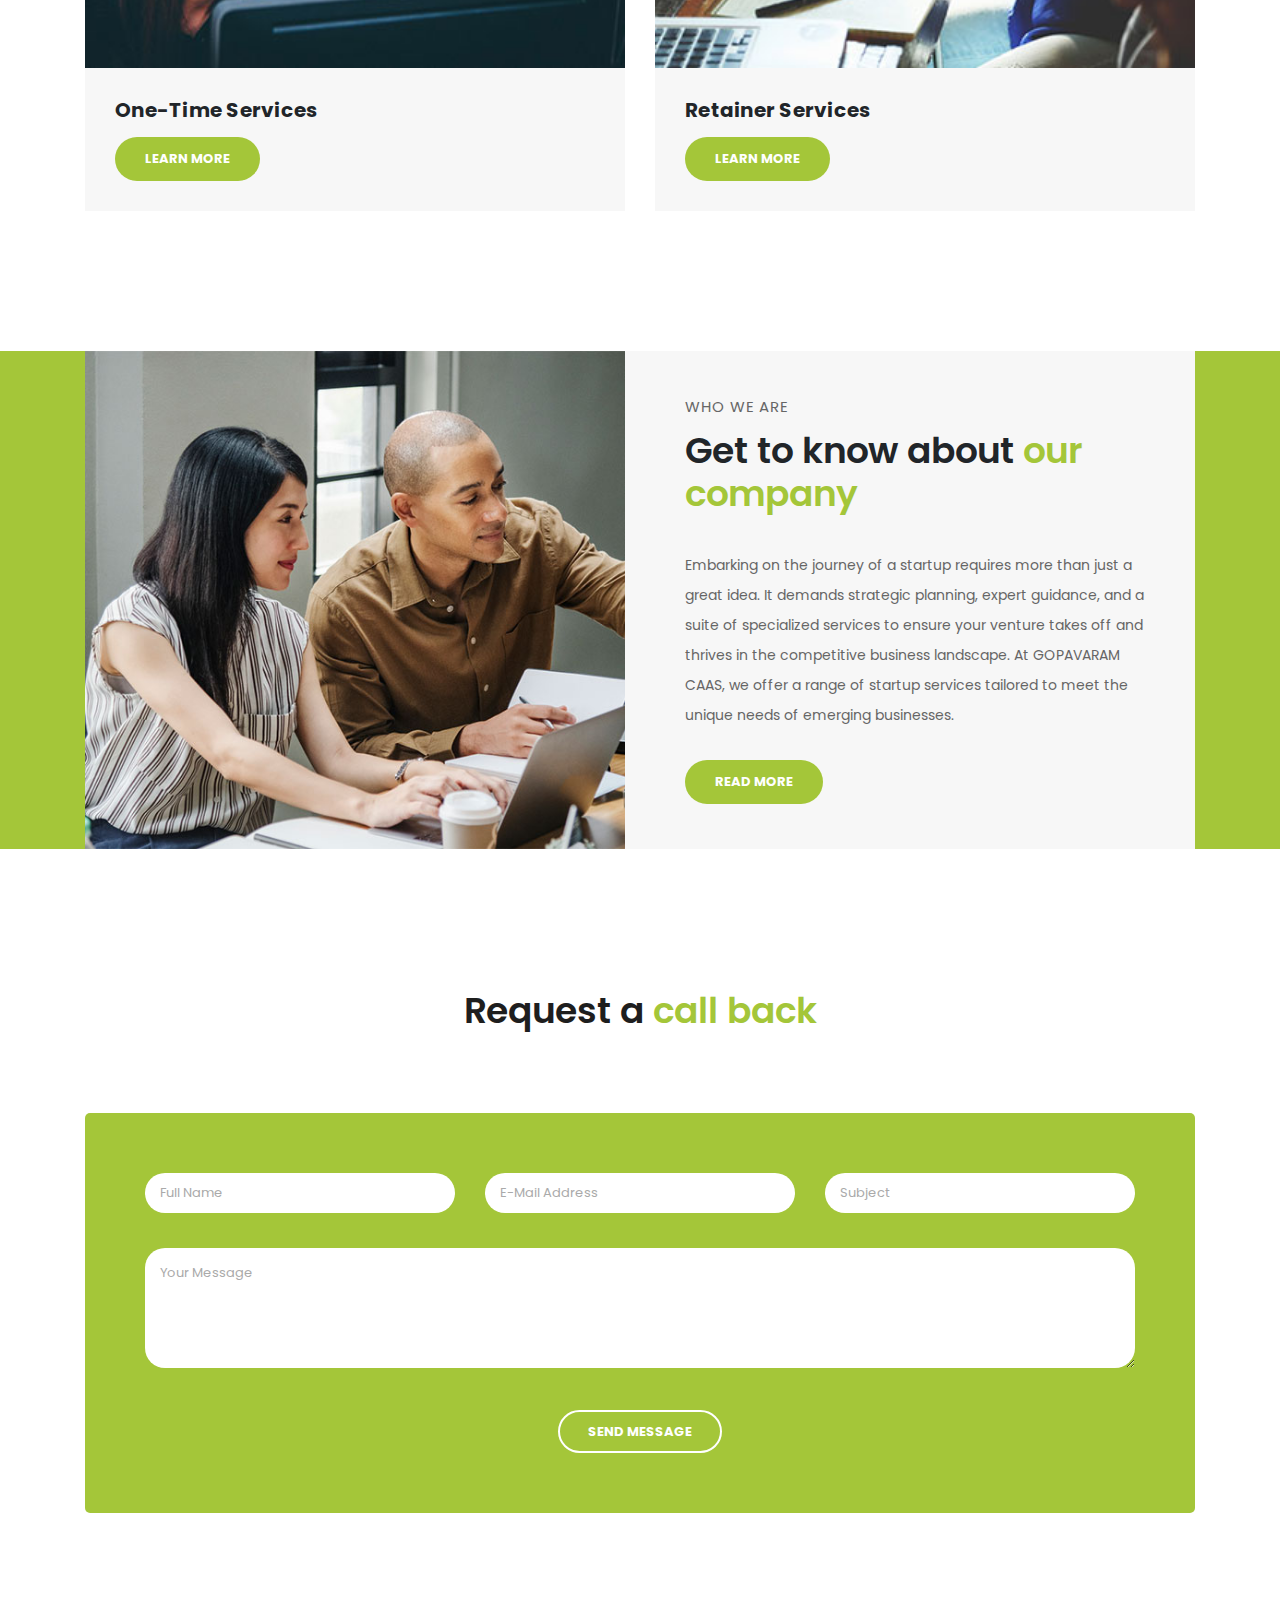
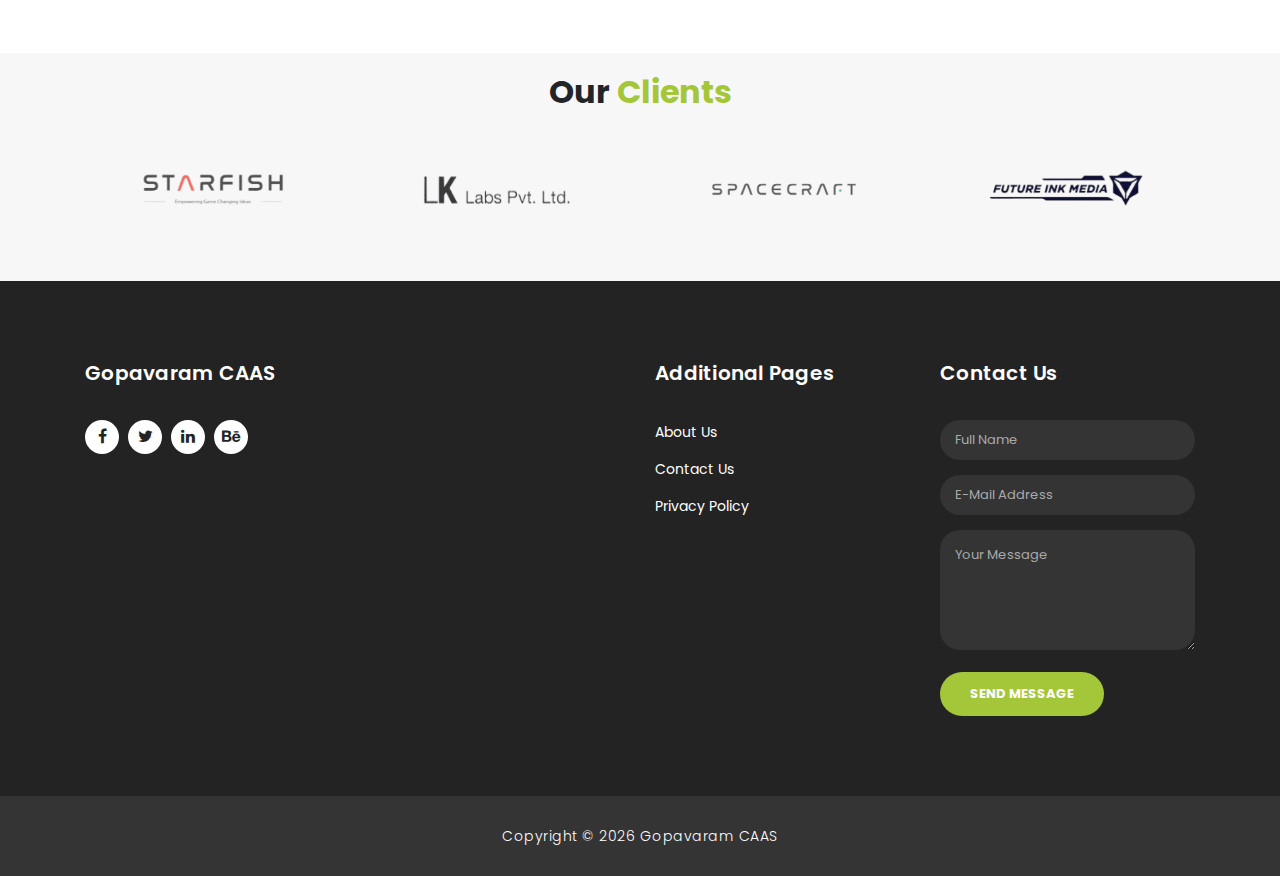
==== commit f1f9a833: "Add files via upload" ====
--- a/index.html
+++ b/index.html
@@ -366,31 +366,37 @@
     </div>
 
     <div class="partners">
+      <h2 style="text-align:center; margin-bottom:2%; position:relative; font-weight:bold;">Our <span style="color:#a4c639;">Clients</span></h2>
       <div class="container">
         <div class="row">
           <div class="col-md-12">
             <div class="owl-partners owl-carousel">
             
               <div class="partner-item">
-                <img src="./assets/images/client-01.png" title="1" alt="1">
-              </div>
-              
-              <div class="partner-item">
-                <img src="./assets/images/client-01.png" title="2" alt="2">
-              </div>
-              
-              <div class="partner-item">
-                <img src="./assets/images/client-01.png" title="3" alt="3">
-              </div>
-              
-              <div class="partner-item">
-                <img src="./assets/images/client-01.png" title="4" alt="4">
-              </div>
-              
-              <div class="partner-item">
-                <img src="./assets/images/client-01.png" title="5" alt="5">
-              </div>
-              
+                <img src="./assets/images/image-038.png" title="1" alt="gopavaram-caas-client">
+              </div>
+              
+              <div class="partner-item">
+                <img src="./assets/images/image-039.png" title="2" alt="gopavaram-caas-client">
+              </div>
+              
+              <div class="partner-item">
+                <img src="./assets/images/image-040.png" title="3" alt="gopavaram-caas-client">
+              </div>
+              
+              <div class="partner-item">
+                <img src="./assets/images/image-041.png" title="4" alt="gopavaram-caas-client">
+              </div>
+              
+              <div class="partner-item">
+                <img src="./assets/images/image-042.png" title="5" alt="gopavaram-caas-client">
+              </div>
+              <div class="partner-item">
+                <img src="./assets/images/image-045.jpg" title="6" alt="gopavaram-caas-client">
+              </div>
+              <div class="partner-item">
+                <img src="./assets/images/image-046.png" title="7" alt="gopavaram-caas-client">
+              </div>
             </div>
           </div>
         </div>
--- a/assets/css/templatemo-finance-business.css
+++ b/assets/css/templatemo-finance-business.css
@@ -899,7 +899,7 @@
 .partners {
 	margin-top: 140px;
 	background-color: #f7f7f7;
-	padding: 60px 0px;
+	padding: 20px 0px;
 }
 
 .partners .owl-item {
